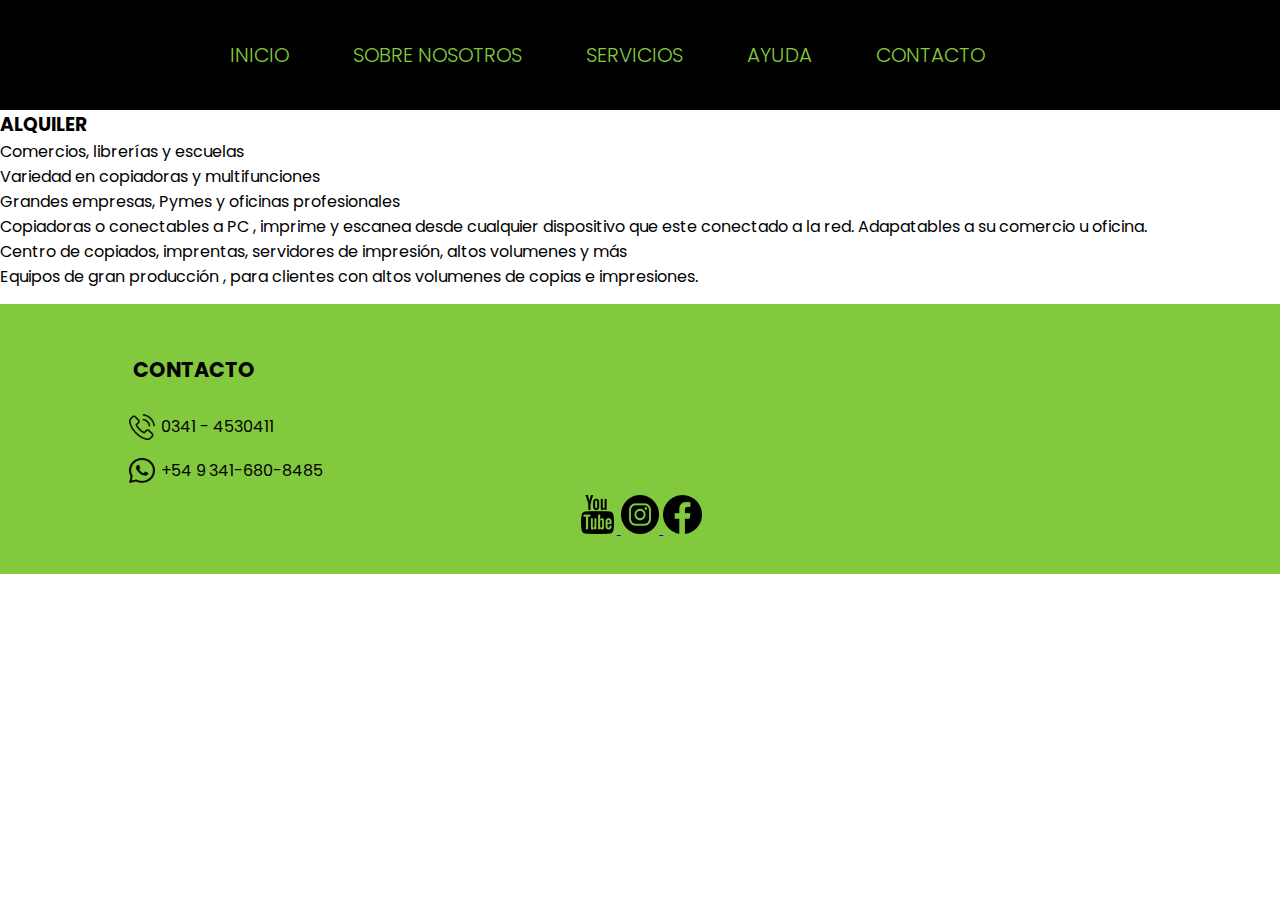
==== index2.html @ 263c6352 "Add files via upload" ====
<!DOCTYPE html>
<html lang="es">
<head>
    <meta charset="UTF-8">
    <meta http-equiv="X-UA-Compatible" content="IE=edge">
    <meta name="viewport" content="width=device-width, initial-scale=1.0">
    <link rel="stylesheet" href="css/estilos2.css">
    <link rel="preconnect" href="https://fonts.googleapis.com">
    <link rel="preconnect" href="https://fonts.gstatic.com" crossorigin>
    <link href="https://fonts.googleapis.com/css2?family=Poppins:ital,wght@0,400;0,500;1,400&display=swap" rel="stylesheet">
    <title>SERVICIOS</title>
</head>
<body>
    <header>
        <nav class="menu">    
            <a href="#" id="btn-inicio">INICIO</a>
            <a href="#" id="btn-sobre-nosotros">SOBRE NOSOTROS</a>
            <a href="#" id="btn-servicios">SERVICIOS</a>
            <a href="#" id="btn-ayuda">AYUDA</a>
            <a href="#" id="btn-contacto">CONTACTO</a>           
        </nav>      
    </header>
   
    <section class="alquiler">
        <div class="contenedor">
            <h3 class="titulo" id="ALQUILER">ALQUILER</h3>
                <div class="contenedor-menu2">
                   <article>
                        <p class="categoria">Comercios, librerías y escuelas</p>
                        <div class="comercios">
                           <p class="nombre">Variedad en copiadoras y multifunciones</p> 
                        </div>
                        <div class="platos">
                            <p class="nombre">Grandes empresas, Pymes y oficinas profesionales</p> 
                            <p class="descripcion">Copiadoras o conectables a PC , imprime y escanea desde cualquier dispositivo que este conectado a la red. 
                                Adapatables a su comercio u oficina.</p>
                         </div>
                         <div class="platos">
                             <p class="nombre">Centro de copiados, imprentas, servidores de impresión, altos volumenes y más</p> 
                             <p class="descripcion">Equipos de gran producción , para clientes con altos volumenes de copias e impresiones. </p>
                         </div>
                   </article> 
               </div>



</body>    
    <footer>
        <div class="contenedor">
            <h3 class="titulo">CONTACTO</h3>
        </div>     
            <div class="contactame">   
                <div class="telefono">
                   <img src="img/telserviciofooter.png" alt="" width="2%"> 
                   <p class="telefono">  0341 - 4530411</p>
                </div> 
                <div class="wssp">
                    <img src="img/whatsapp.png" alt="" width="2%">  
                    <p class="whattsapp">+54 9 341-680-8485</p>
                </div>
            </div>

        <div class="redes-sociales">
            <a href= "https://www.youtube.com/channel/UCx8IweuO1C4neSGUDIV6SnA" target="_blank" rel="noferrer">
                <img src="img/logotipo-de-youtube.png" alt="" width="3%">
            </a>          
            <a href="https://www.instagram.com/alquiler_de_fotocopiadoras/?hl=es" target="_blank" rel="noferrer">
                <img src="img/instagram (1).png" alt="" width="3%">
           </a>
            <a href="https://www.facebook.com/fotocopiadoras.de.alquiler/" target="_blank" rel="noferrer">
                <img src="img/logotipo-circular-de-facebook.png" alt="" width="3%">
            </a> 
        </div>  
    </footer>
</body>
</html>
---- css/estilos2.css ----
* {
    font-family: 'Poppins', sans-serif;
	margin: 0;
	padding: 0;
	box-sizing: border-box;
}

/* HEADER*/

header .menu {
   background-color: black;
   opacity: 100%;
   margin-top: auto;
   padding: 25px 0;
}

header .menu a {
	color: 	rgb(131, 201, 61);
    font-size: 20px;
	font-weight: 300;
	display: inline-block;
	margin: 10px 15px;
	text-decoration: none;
	text-align: center;
	position: relative;
	right: -200px;
	padding: 5px 15px;
	border-radius: 30px;
}

header .menu a:hover {
	background-color:rgb(131, 201, 61);
	color: #fff;
}


/* ----- ----- FOOTER ----- ----- */

footer{
    background-color:rgb(131, 201, 61);
    margin: 15px 0;
    padding-top: 30px;
	padding-bottom: 30px;
}
footer h3.titulo {
	color: black;
	font-size: 130%;
	padding: 15px 0;
    margin: 5px 5px;
    left: 10%;
    position: relative;
}

footer div.contactame img {
  top: 50%;
  display: inline-block;
  margin: 9px 1px;
  left: 10%;
  position: relative;
  vertical-align: middle;
      /*padding: 5px 0;*/
}


footer div.contactame p {
    top: 10%;
	display: inline-block;
    margin: 9px 1px;
    left: 10%;
    position: relative;
    vertical-align: middle;
    /*padding: 5px 0;*/
}

footer div.redes-sociales {
	text-align: center;
    align-items: center;
    vertical-align: middle;
    padding: 3px 0;

}


/*footer div.telefono{
    display: grid;
    grid-template-columns: repeat(2,40%);
    grid-gap: 10px;  
    left: 10%; 
}

footer div.wssp{
    display: grid;
    grid-template-columns: repeat(2,40%);
    grid-gap: 10px;   
    left: 10%; 
}*/
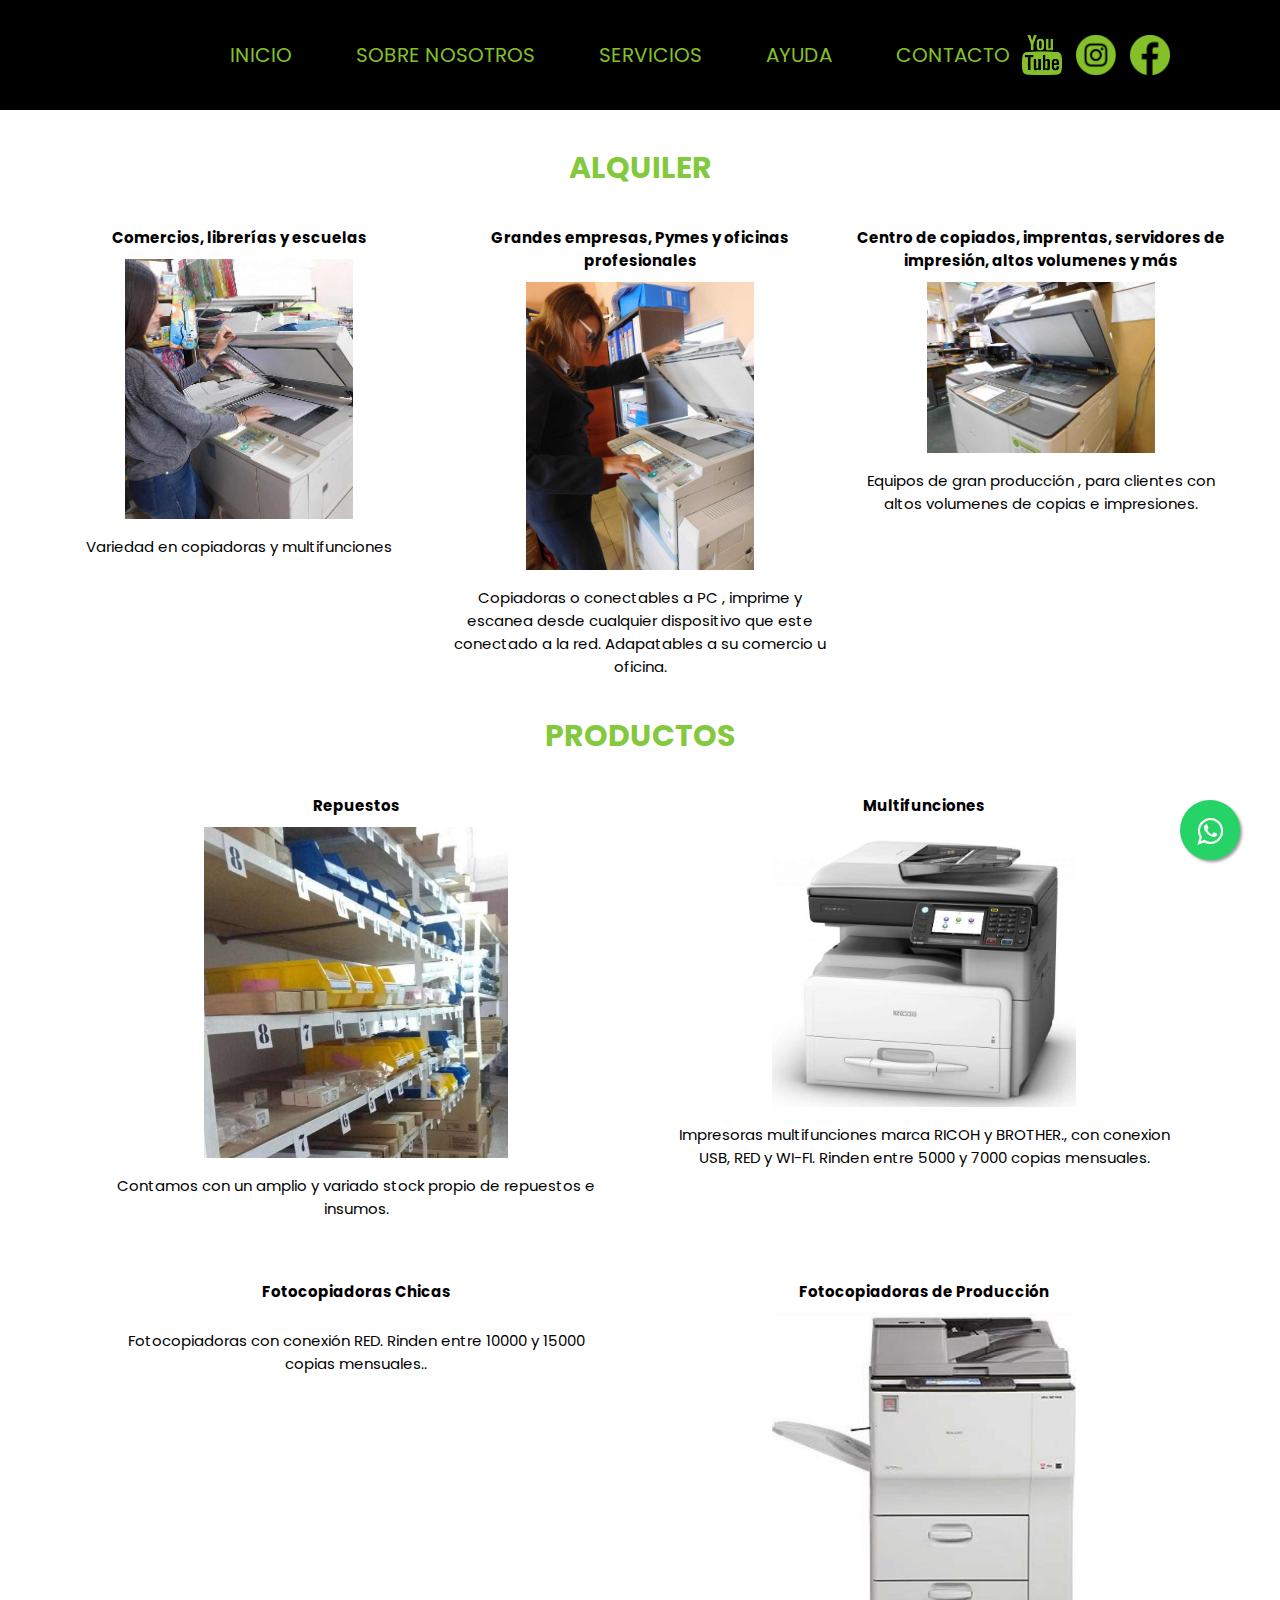
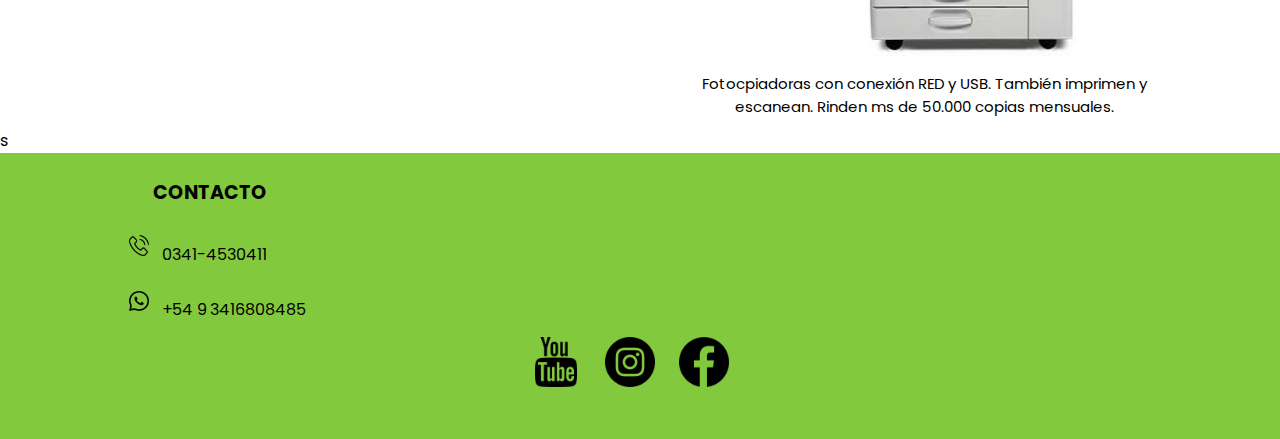
==== commit 7b5d6eb5: "Add files via upload" ====
--- a/index2.html
+++ b/index2.html
@@ -9,70 +9,137 @@
     <link rel="preconnect" href="https://fonts.gstatic.com" crossorigin>
     <link href="https://fonts.googleapis.com/css2?family=Poppins:ital,wght@0,400;0,500;1,400&display=swap" rel="stylesheet">
     <title>SERVICIOS</title>
+   
 </head>
 <body>
     <header>
         <nav class="menu">    
             <a href="#" id="btn-inicio">INICIO</a>
-            <a href="#" id="btn-sobre-nosotros">SOBRE NOSOTROS</a>
-            <a href="#" id="btn-servicios">SERVICIOS</a>
+            <a href="#sobre-nosotros" id="btn-sobre-nosotros">SOBRE NOSOTROS</a>
+            <a href="index2.html" id="btn-servicios">SERVICIOS</a>
             <a href="#" id="btn-ayuda">AYUDA</a>
-            <a href="#" id="btn-contacto">CONTACTO</a>           
-        </nav>      
+            <a href="#contacto" id="btn-contacto">CONTACTO</a>           
+        </nav> 
+        <div class="contenedor">
+            <div class="redes-sociales">
+                <a href= "https://www.youtube.com/channel/UCx8IweuO1C4neSGUDIV6SnA" target="_blank" rel="noferrer">
+                    <img class="logo" src="img/youtube2.png" alt="">
+                </a>          
+                <a href="https://www.instagram.com/alquiler_de_fotocopiadoras/?hl=es" target="_blank" rel="noferrer">
+                    <img class="logo" src="img/insta.png" alt="">
+               </a>
+               <a href="https://www.facebook.com/fotocopiadoras.de.alquiler/" target="_blank" rel="noferrer">
+                  <img class="logo" src="img/face.png" alt="">
+               </a> 
+            </div>
+       </div>           
     </header>
    
     <section class="alquiler">
+        <h3 class="titulo" id="ALQUILER">ALQUILER</h3>
+        <div class="contenedor-alquiler">
+            <div class="contenedor-servicio1">
+               <article>
+                    <h4>Comercios, librerías y escuelas</h4>
+                    <div class="foto">
+                        <img src="img/rico1.jpg" alt="" width="">
+                    </div>
+                        <p class="nombre">Variedad en copiadoras y multifunciones</p> 
+                </article>
+            </div>
+            <div class="Grandes">
+                <article>
+                   <h4>Grandes empresas, Pymes y oficinas profesionales</h4>
+                   <div class="foto">
+                        <img src="img/rico3.png" alt="" width="">
+                    </div>
+                    <p class="descripcion">Copiadoras o conectables a PC , imprime y escanea desde cualquier dispositivo que este conectado a la red. 
+                    Adapatables a su comercio u oficina.</p>
+               </article>
+            </div>
+            <div class="Centro">
+                <h4>Centro de copiados, imprentas, servidores de impresión, altos volumenes y más</h4> 
+               <div class="foto">
+                   <img src="img/rico5.jpg" alt="" width="">
+               </div>
+                <p class="descripcion">Equipos de gran producción , para clientes con altos volumenes de copias e impresiones. </p>
+           </div>
+       </div>                     
+    </section>                
+    <section class="productos">   
+        <h3 class="titulo" id="PRODUCTOS">PRODUCTOS</h3>        
+        <div class="contenedor-productos">
+            <div class="repuestos">
+                <article>
+                  <h4>Repuestos</h4>
+                  <div class="foto">
+                       <img src="img/repuestos.png" alt="">
+                  </div>
+                   <p class="descripcion">Contamos con un amplio y variado stock propio de repuestos e insumos.</p>
+              </article>
+           </div>   
+           <div class="multifunciones">
+                <article>
+                  <h4>Multifunciones</h4>
+                   <div class="foto">
+                       <img src="img/MULTIFUNCIONES1.png" alt="">
+                   </div>
+                   <p class="descripcion">Impresoras multifunciones marca RICOH y BROTHER., con conexion USB, RED y WI-FI. Rinden entre 5000 y 7000 copias mensuales.</p>
+              </article>
+           </div>   
+           <div class="chicas">
+                <article>
+                   <h4>Fotocopiadoras Chicas</h4>
+                   <div class="foto">
+                       <img src="img/FOTOCOPIADORA.png" alt="">
+                   </div>
+                   <p class="descripcion">Fotocopiadoras con conexión RED. Rinden entre 10000 y 15000 copias mensuales..</p>
+               </article>
+          </div>   
+          <div class="produccion">
+               <article>
+                  <h4>Fotocopiadoras de Producción</h4>
+                  <div class="foto">
+                       <img src="img/copia produ.png" alt="">
+                   </div>
+                  <p class="descripcion">Fotocpiadoras con conexión RED y USB. También imprimen y escanean. Rinden ms de 50.000 copias mensuales.</p>
+               </article>
+         </div>
+       </div> 
+   </section>              
+   <link rel="stylesheet" href="https://maxcdn.bootstrapcdn.com/font-awesome/4.5.0/css/font-awesome.min.css">
+   <a href="https://api.whatsapp.com/send?phone=5493416808485&text=Hola%21%20Quisiera%20m%C3%A1s%20informaci%C3%B3n%20sobre%20fotocopiadoras%20Gracias!." class="float" target="_blank">
+   <i class="fa fa-whatsapp my-float"></i>
+   </a>s 
+    <footer>
+        <h3 class="titulo">CONTACTO</h3>    
+        <div class="contactame2">   
+            <div class="tel">
+                <img src="img/telserviciofooter.png" alt="" width=""> 
+                <p class="telefono">0341-4530411</p>
+           </div> 
+           <div class="wssp">
+                <img src="img/whatsapp.png" alt="" width="">  
+                <p class="whattsapp">+54 9 3416808485</p>
+            </div>
+        </div>
         <div class="contenedor">
-            <h3 class="titulo" id="ALQUILER">ALQUILER</h3>
-                <div class="contenedor-menu2">
-                   <article>
-                        <p class="categoria">Comercios, librerías y escuelas</p>
-                        <div class="comercios">
-                           <p class="nombre">Variedad en copiadoras y multifunciones</p> 
-                        </div>
-                        <div class="platos">
-                            <p class="nombre">Grandes empresas, Pymes y oficinas profesionales</p> 
-                            <p class="descripcion">Copiadoras o conectables a PC , imprime y escanea desde cualquier dispositivo que este conectado a la red. 
-                                Adapatables a su comercio u oficina.</p>
-                         </div>
-                         <div class="platos">
-                             <p class="nombre">Centro de copiados, imprentas, servidores de impresión, altos volumenes y más</p> 
-                             <p class="descripcion">Equipos de gran producción , para clientes con altos volumenes de copias e impresiones. </p>
-                         </div>
-                   </article> 
-               </div>
+            <div class="redes-sociales2">
+                <a href= "https://www.youtube.com/channel/UCx8IweuO1C4neSGUDIV6SnA" target="_blank" rel="noferrer">
+                    <img class="logo2" src="img/logotipo-de-youtube.png" alt="">
+                </a>          
+                <a href="https://www.instagram.com/alquiler_de_fotocopiadoras/?hl=es" target="_blank" rel="noferrer">
+                    <img class="logo2" src="img/instagram (1).png" alt="">
+               </a>
+               <a href="https://www.facebook.com/fotocopiadoras.de.alquiler/" target="_blank" rel="noferrer">
+                  <img class="logo2" src="img/logotipo-circular-de-facebook.png" alt="">
+               </a> 
+            </div>
+       </div>      
+    </footer>
 
+</body>
 
-
-</body>    
-    <footer>
-        <div class="contenedor">
-            <h3 class="titulo">CONTACTO</h3>
-        </div>     
-            <div class="contactame">   
-                <div class="telefono">
-                   <img src="img/telserviciofooter.png" alt="" width="2%"> 
-                   <p class="telefono">  0341 - 4530411</p>
-                </div> 
-                <div class="wssp">
-                    <img src="img/whatsapp.png" alt="" width="2%">  
-                    <p class="whattsapp">+54 9 341-680-8485</p>
-                </div>
-            </div>
-
-        <div class="redes-sociales">
-            <a href= "https://www.youtube.com/channel/UCx8IweuO1C4neSGUDIV6SnA" target="_blank" rel="noferrer">
-                <img src="img/logotipo-de-youtube.png" alt="" width="3%">
-            </a>          
-            <a href="https://www.instagram.com/alquiler_de_fotocopiadoras/?hl=es" target="_blank" rel="noferrer">
-                <img src="img/instagram (1).png" alt="" width="3%">
-           </a>
-            <a href="https://www.facebook.com/fotocopiadoras.de.alquiler/" target="_blank" rel="noferrer">
-                <img src="img/logotipo-circular-de-facebook.png" alt="" width="3%">
-            </a> 
-        </div>  
-    </footer>
-</body>
 </html>
 
 
--- a/css/estilos2.css
+++ b/css/estilos2.css
@@ -15,9 +15,9 @@
 }
 
 header .menu a {
-	color: 	rgb(131, 201, 61);
+	color: 	rgb(132, 192, 42);
     font-size: 20px;
-	font-weight: 300;
+	font-weight: 300px;
 	display: inline-block;
 	margin: 10px 15px;
 	text-decoration: none;
@@ -29,68 +29,696 @@
 }
 
 header .menu a:hover {
+	background-color:rgb(132, 192, 42);
+	color: #fff;
+}
+
+.redes-sociales{
+	float: right;
+	top: -1200px;
+	margin-top: -75px;
+	margin-right: 100px;
+}
+.redes-sociales a{
+	text-decoration: none;
+	padding-right: 10px;
+}
+.logo{
+	height: 40px;
+	width: 40px;
+}
+
+/* ----- ----- SECTION ----- ----- */
+
+
+section h3#ALQUILER.titulo {
+ color: rgb(131, 201, 61);
+ text-align: center;
+ margin: 25px 15px;
+ padding: 10px 15px;
+ font-size: 30px;
+ margin-left: 0%;
+}
+
+
+section .contenedor-alquiler {
+  display: grid;
+  grid-template-columns: repeat(3,30%);
+  justify-content:center;
+  grid-gap: 20px;
+  margin-left: 2%;
+  margin-left: 2%;
+  align-content: left;
+  font-size: 15px;
+  text-align: center;
+  margin: 5px 5px ;
+}
+
+section .contenedor-alquiler img {
+	width: 60%;
+	margin: 10px 0px 
+}
+
+
+section h3#PRODUCTOS.titulo {
+	color: rgb(131, 201, 61);
+	text-align: center;
+	margin: 25px 15px;
+	padding: 10px 15px;
+	font-size: 30px;
+}
+
+section .contenedor-productos {
+	display: grid;
+	grid-template-columns: repeat(2,40%);
+	justify-content:center;
+	grid-gap: 60px;
+	margin-left: 2%;
+	margin-left: 2%;
+	align-content: center;
+	font-size: 15px;
+	text-align: center;
+	margin: 10px 5px ;
+}
+  
+ section .contenedor-productos img {
+    width: 60%;
+    margin: 10px 0px 
+  }
+/* ----- ----- COLORCAR PARA BOTON WSSP----- ----- */
+.float{
+		position:fixed;
+		width:60px;
+		height:60px;
+		bottom:40px;
+		right:40px;
+		background-color:#25d366;
+		color:#FFF;
+		border-radius:50px;
+		text-align:center;
+		font-size:30px;
+		box-shadow: 2px 2px 3px #999;
+		z-index:100;
+}
+.float:hover {
+		text-decoration: none;
+		color: #25d366;
+		background-color:#fff;
+}
+	
+.my-float{
+		margin-top:16px;
+	}
+	
+    /* ----- ----- hASTA AQUI COLORCAR PARA BOTON WSSP----- ----- */
+
+footer{
 	background-color:rgb(131, 201, 61);
-	color: #fff;
-}
-
-
-/* ----- ----- FOOTER ----- ----- */
-
-footer{
-    background-color:rgb(131, 201, 61);
-    margin: 15px 0;
-    padding-top: 30px;
-	padding-bottom: 30px;
-}
+	padding-top: 20px;
+	padding-bottom: 20px;
+	}
+
 footer h3.titulo {
 	color: black;
-	font-size: 130%;
-	padding: 15px 0;
-    margin: 5px 5px;
-    left: 10%;
-    position: relative;
-}
-
-footer div.contactame img {
-  top: 50%;
-  display: inline-block;
-  margin: 9px 1px;
-  left: 10%;
-  position: relative;
-  vertical-align: middle;
-      /*padding: 5px 0;*/
-}
-
-
-footer div.contactame p {
-    top: 10%;
-	display: inline-block;
-    margin: 9px 1px;
-    left: 10%;
-    position: relative;
-    vertical-align: middle;
-    /*padding: 5px 0;*/
-}
-
-footer div.redes-sociales {
-	text-align: center;
-    align-items: center;
-    vertical-align: middle;
-    padding: 3px 0;
-
-}
-
-
-/*footer div.telefono{
+	font-size: 140%;
+	padding: 15px 5px;
+	margin: 5px 5px;
+	left: 10%;
+	position: absolute;
+	}
+	
+div.contactame2 {
+	display: inline-block;
+	margin-top: 3%;
+	margin-left: 9%;
+}
+
+div.contactame2 img{
+	display: inline-block;
+	margin-top: 5%;
+	margin-left: 2%;
+	width: 5%;
+}
+div.contactame2 p{
+	display: inline-block;
+	/*margin-top: 2%;*/
+	/*margin-left: 2%;*/
+	font: 80%;
+	vertical-align: 40%;
+}
+
+/*div.wssp {
+	margin-top: 1%;
+	padding-top: 1%;
+
+} */
+div.redes-sociales2 {
+	justify-content: center;
+	text-align: center;
+	margin-bottom: 10px;
+	padding: 5px 0px;
+    left: 50%;
+    }
+		 
+div.redes-sociales2 a {
+	text-decoration: none;
+	padding-right: 20px;
+	text-align: center;
+	}
+img.logo2 {
+	justify-content: center;
+	height: 50px;
+	width: 50px;
+	text-align: center;
+	}
+
+	/* ----- ----- MEDIA QUERIES ----- ----- */ /*RESPONSIVE*/
+@media screen and (max-width: 800px) {
+  
+header .menu {
+	background-color: black;
+	opacity: 100%;
+	margin-top:auto;
+	padding: 5px 0;
+ }
+ 
+ header .menu a {
+	font-size: 7px;
+	font-weight: 100px;
+	display:grid;
+	margin: 5px 5px;
+	text-decoration: none;
+	text-align: left;
+    left: 30%;
+	padding: 3px 3px;
+	border-radius: 30px;
+ }
+
+ header .menu a:hover {
+	 background-color:rgb(132, 192, 42);
+	 color: #fff;
+ }
+ 
+ .redes-sociales{
+	float: left;
+	top: 100px;
+	/*margin-top: -75px;*/
+	margin-left: 55%;
+	text-align: left;
+ }
+ .redes-sociales a{
+	text-decoration: none;
+	padding-left: 10px;
+ }
+ .logo{
+	height: 30px;
+	width: 30px;
+ }
+ 
+ /* ----- ----- SECTION ----- ----- */
+ 
+ section h3#ALQUILER.titulo {
+  color: rgb(131, 201, 61);
+  text-align: center;
+  /*left: 40%;*/
+  margin-left: 30%;
+ /* margin: 10px 0;
+  padding: 5px 15px;*/
+  font-size: 30px;
+ }
+ /* ----- ----- COLORCAR PARA BOTON WSSP----- ----- */
+.float{
+	position:fixed;
+	width:60px;
+	height:60px;
+	bottom:40px;
+	left: 70%;
+	background-color:#25d366;
+	color:#FFF;
+	border-radius:50px;
+	text-align:center;
+	font-size:30px;
+	box-shadow: 2px 2px 3px #999;
+	z-index:100;
+ }
+.float:hover {
+	text-decoration: none;
+	color: #25d366;
+	background-color:#fff;
+ }
+	 
+.my-float{
+	margin-top:16px;
+ }
+	 
+	 /* ----- ----- hASTA AQUI COLORCAR PARA BOTON WSSP----- ----- */
+ 
+ footer{
+	background-color:rgb(131, 201, 61);
+	padding-top: 30px;
+	padding-bottom: 30px;
+}
+ 
+ footer h3.titulo {
+	color: black;
+	font-size: 120%;
+	padding: 5px 5px;
+	margin: -10px 20px;
+	left: 10%;
+	position: absolute;
+}
+	 
+ footer div.contactame2 img {
+	/*top: 30%;*/
+	width: 2%;
+	display: inline-block;
+	margin: 14px 0px;
+	left: 10%;
+	padding: 0px;
+	margin-left: 2%;
+	 /*border-bottom: 1px;
+	 border-top: 1px;*/
+	/* position: relative;*/
+}
+	 
+footer div.contactame2 p {
+	/*top: 50%;*/
+	display: inline-block;
+	margin-top: 5%;
+	margin: 0px 9px;
+	left: 10%;
+	padding: 0px;
+	/*vertical-align: middle;*/
+	/*position: relative;*/
+}
+	 
+ div.redes-sociales2 {
+	 justify-content: center;
+	 text-align: center;
+	 margin-bottom: 10px;
+	 padding: 5px 0px;
+	 left: 50%;
+	 }
+		  
+ div.redes-sociales2 a {
+	 text-decoration: none;
+	 padding-right: 20px;
+	 text-align: center;
+	 }
+ img.logo2 {
+	 justify-content: center;
+	 height: 50px;
+	 width: 50px;
+	 text-align: center;
+	 }
+}
+
+	/* ----- ----- MEDIA QUERIES ----- ----- */ /*RESPONSIVE*/
+@media screen and (max-width: 480px) {
+  
+header .menu {
+	background-color: black;
+	opacity: 100%;
+	margin-top:auto;
+	padding: 5px 0;
+ }
+ 
+ header .menu a {
+	font-size: 7px;
+	font-weight: 100px;
+	display:grid;
+	margin: 5px 5px;
+	text-decoration: none;
+	text-align: left;
+    left: 30%;
+	padding: 3px 3px;
+	border-radius: 30px;
+ }
+
+ header .menu a:hover {
+	 background-color:rgb(132, 192, 42);
+	 color: #fff;
+ }
+ 
+ .redes-sociales{
+	float: right;
+	/*top: 100px;*/
+	/*margin-top: -75px;*/
+	margin-left: 46%;
+	text-align: right;
+	position: fixed;
+	
+
+ }
+ .redes-sociales a{
+	text-decoration: none;
+	padding-left: 10px;
+ }
+ .logo{
+	height: 10px;
+	width: 10px;
+ }
+ 
+ /* ----- ----- SECTION ----- ----- */
+ 
+ /*section h3#ALQUILER.titulo {
+  color: rgb(131, 201, 61);
+  text-align: center;
+  /*left: 40%;
+  margin-left: 0%;
+ /* margin: 10px 0;
+  padding: 5px 15px;
+  font-size: 30px;
+ }*/
+ /* ----- ----- COLORCAR PARA BOTON WSSP----- ----- */
+.float{
+	position:fixed;
+	width:60px;
+	height:60px;
+	bottom:40px;
+	left: 65%;
+	background-color:#25d366;
+	color:#FFF;
+	border-radius:50px;
+	text-align:center;
+	font-size:30px;
+	box-shadow: 2px 2px 3px #999;
+	z-index:100;
+ }
+.float:hover {
+	text-decoration: none;
+	color: #25d366;
+	background-color:#fff;
+ }
+	 
+.my-float{
+	margin-top:16px;
+ }
+	 
+	 /* ----- ----- hASTA AQUI COLORCAR PARA BOTON WSSP----- ----- */
+ 
+ footer{
+	background-color:rgb(131, 201, 61);
+	padding-top: 30px;
+	padding-bottom: 30px;
+}
+ 
+ footer h3.titulo {
+	color: black;
+	font-size: 120%;
+	padding: 0px 0px;
+	margin: -10px 20px;
+	margin-left: 25%;
+	position: absolute;
+}
+	 
+ footer div.contactame2 img {
+	/*top: 30%;*/
+	width: 4%;
+	display: inline-block;
+	margin: 10px;
+	left: 10%;
+	padding: 0px;
+	margin-left: 22%;
+	 /*border-bottom: 1px;
+	 border-top: 1px;*/
+	/* position: relative;*/
+}
+	 
+footer div.contactame2 p {
+	/*top: 50%;*/
+	display: inline-block;
+	/*margin-top: 5%;*/
+	margin: 0px;
+	margin-left: 0%;
+	/*left: 10%;*/
+	padding: 0px;
+	/*vertical-align: middle;*/
+	/*position: relative;*/
+}
+	 
+ div.redes-sociales2 {
+	 justify-content: center;
+	 text-align: center;
+	 margin-bottom: 10px;
+	 padding: 20px;
+	 left: 50%;
+	 }
+		  
+ div.redes-sociales2 a {
+	 text-decoration: none;
+	 padding-right: 20px;
+	 text-align: center;
+	 }
+ img.logo2 {
+	 justify-content: center;
+	 height: 50px;
+	 width: 50px;
+	 text-align: center;
+	 }
+
+}
+
+
+@media screen and (max-width: 1440px) {
+  
+
+    /* ----- ----- SECTION ----- ----- */
+        
+section h3#ALQUILER.titulo {
+	color: rgb(131, 201, 61);
+	text-align: center;
+	margin: 25px 15px;
+	padding: 10px 15px;
+	font-size: 30px;
+   }
+   
+section .contenedor-alquiler {
+    display: grid;
+    grid-template-columns: repeat(3,30%);
+    justify-content:center;
+    grid-gap: 20px;
+    margin-left: 2%;
+    margin-left: 2%;
+    align-content: left;
+    font-size: 15px;
+    text-align: center;
+    margin: 5px 5px ;
+  }
+   
+section .contenedor-alquiler img {
+    width: 60%;
+    margin: 10px 0px 
+  }
+   
+   
+section h3#PRODUCTOS.titulo {
+   color: rgb(131, 201, 61);
+   text-align: center;
+   margin: 25px 15px;
+   padding: 10px 15px;
+   font-size: 30px;
+  }
+   
+section .contenedor-productos {
     display: grid;
     grid-template-columns: repeat(2,40%);
-    grid-gap: 10px;  
-    left: 10%; 
-}
-
-footer div.wssp{
-    display: grid;
-    grid-template-columns: repeat(2,40%);
-    grid-gap: 10px;   
-    left: 10%; 
-}*/+    justify-content:center;
+    grid-gap: 60px;
+    margin-left: 2%;
+    margin-left: 2%;
+    align-content: center;
+    font-size: 15px;
+    text-align: center;
+    margin: 10px 5px ;
+  }
+     
+section .contenedor-productos img {
+    width: 60%;
+    margin: 10px 0px 
+  }
+        /* ----- ----- COLORCAR PARA BOTON WSSP----- ----- */
+   
+            /* ----- ----- hASTA AQUI COLORCAR PARA BOTON WSSP----- ----- */
+        
+    footer{
+       background-color:rgb(131, 201, 61);
+       padding-top: 30px;
+       padding-bottom: 30px;
+   }
+        
+    footer h3.titulo {
+       color: black;
+       font-size: 120%;
+       padding: 5px 5px;
+       margin: -10px 20px;
+       left: 10%;
+       position: absolute;
+   }
+        
+    footer div.contactame2 img {
+       /*top: 30%;*/
+       width: 3%;
+       display: inline-block;
+       margin: 14px 0px;
+       left: 10%;
+       padding: 0px;
+       margin-left: 2%;
+        /*border-bottom: 1px;
+        border-top: 1px;*/
+       /* position: relative;*/
+   }
+            
+   footer div.contactame2 p {
+       /*top: 50%;*/
+       display: inline-block;
+       margin-top: 5%;
+       margin: 0px 9px;
+       left: 10%;
+       padding: 0px;
+       /*vertical-align: middle;*/
+       /*position: relative;*/
+   }
+        
+    div.redes-sociales2 {
+       justify-content: center;
+       text-align: center;
+       margin-bottom: 10px;
+       padding: 5px 0px;
+       left: 50%;
+   }
+                 
+    div.redes-sociales2 a {
+       text-decoration: none;
+       padding-right: 20px;
+       text-align: center;
+       }
+   img.logo2 {
+       justify-content: center;
+       height: 50px;
+       width: 50px;
+       text-align: center;
+    }
+   
+@media screen and (max-width: 1000px) {
+  
+header .menu {
+	background-color: black;
+	opacity: 100%;
+	margin-top:auto;
+	padding: 5px 0;
+}
+		 
+header .menu a {
+	font-size: 7px;
+    font-weight: 100px;
+	display:grid;
+	margin: 5px 5px;
+	text-decoration: none;
+	text-align: left;
+	left: 30%;
+	padding: 3px 3px;
+	border-radius: 30px;
+ }
+		
+header .menu a:hover {
+    background-color:rgb(132, 192, 42);
+	color: #fff;
+}
+	
+ /* ----- ----- SECTION ----- ----- */
+		 
+ section h3#ALQUILER.titulo {
+   color: rgb(131, 201, 61);
+   text-align: center;
+		  /*left: 40%;*/
+   margin-left: 30%;
+		 /* margin: 10px 0;
+		  padding: 5px 15px;*/
+  font-size: 30px;
+ }
+		 /* ----- ----- COLORCAR PARA BOTON WSSP----- ----- */
+.float{
+	position:fixed;
+	width:60px;
+	height:60px;
+	bottom:40px;
+	left: 70%;
+	background-color:#25d366;
+	color:#FFF;
+	border-radius:50px;
+	text-align:center;
+	font-size:30px;
+	box-shadow: 2px 2px 3px #999;
+	z-index:100;
+ }
+.float:hover {
+	text-decoration: none;
+	color: #25d366;
+	background-color:#fff;
+ }
+			 
+.my-float{
+	margin-top:16px;
+ }
+			 
+	 /* ----- ----- hASTA AQUI COLORCAR PARA BOTON WSSP----- ----- */
+		 
+footer{
+	background-color:rgb(131, 201, 61);
+	padding-top: 30px;
+	padding-bottom: 30px;
+}
+		 
+footer h3.titulo {
+	color: black;
+	font-size: 120%;
+	padding: 5px 5px;
+	margin: -10px 20px;
+	left: 10%;
+	position: absolute;
+}
+			 
+footer div.contactame2 img {
+		/*top: 30%;*/
+	width: 2%;
+	display: inline-block;
+	margin: 14px 0px;
+	left: 10%;
+	padding: 0px;
+	margin-left: 2%;
+			 /*border-bottom: 1px;
+			 border-top: 1px;*/
+			/* position: relative;*/
+ }
+			 
+footer div.contactame2 p {
+			/*top: 50%;*/
+	display: inline-block;
+	margin-top: 5%;
+	margin: 0px 9px;
+	left: 10%;
+	padding: 0px;
+			/*vertical-align: middle;*/
+			/*position: relative;*/
+ } 
+			 
+ div.redes-sociales2 {
+    justify-content: center;
+	text-align: center;
+	margin-bottom: 10px;
+	padding: 5px 0px;
+	left: 50%;
+ }
+				  
+ div.redes-sociales2 a {
+    text-decoration: none;
+	padding-right: 20px;
+	text-align: center;
+}
+ img.logo2 {
+    justify-content: center;
+	height: 50px;
+	width: 50px;
+	text-align: center; }
+ }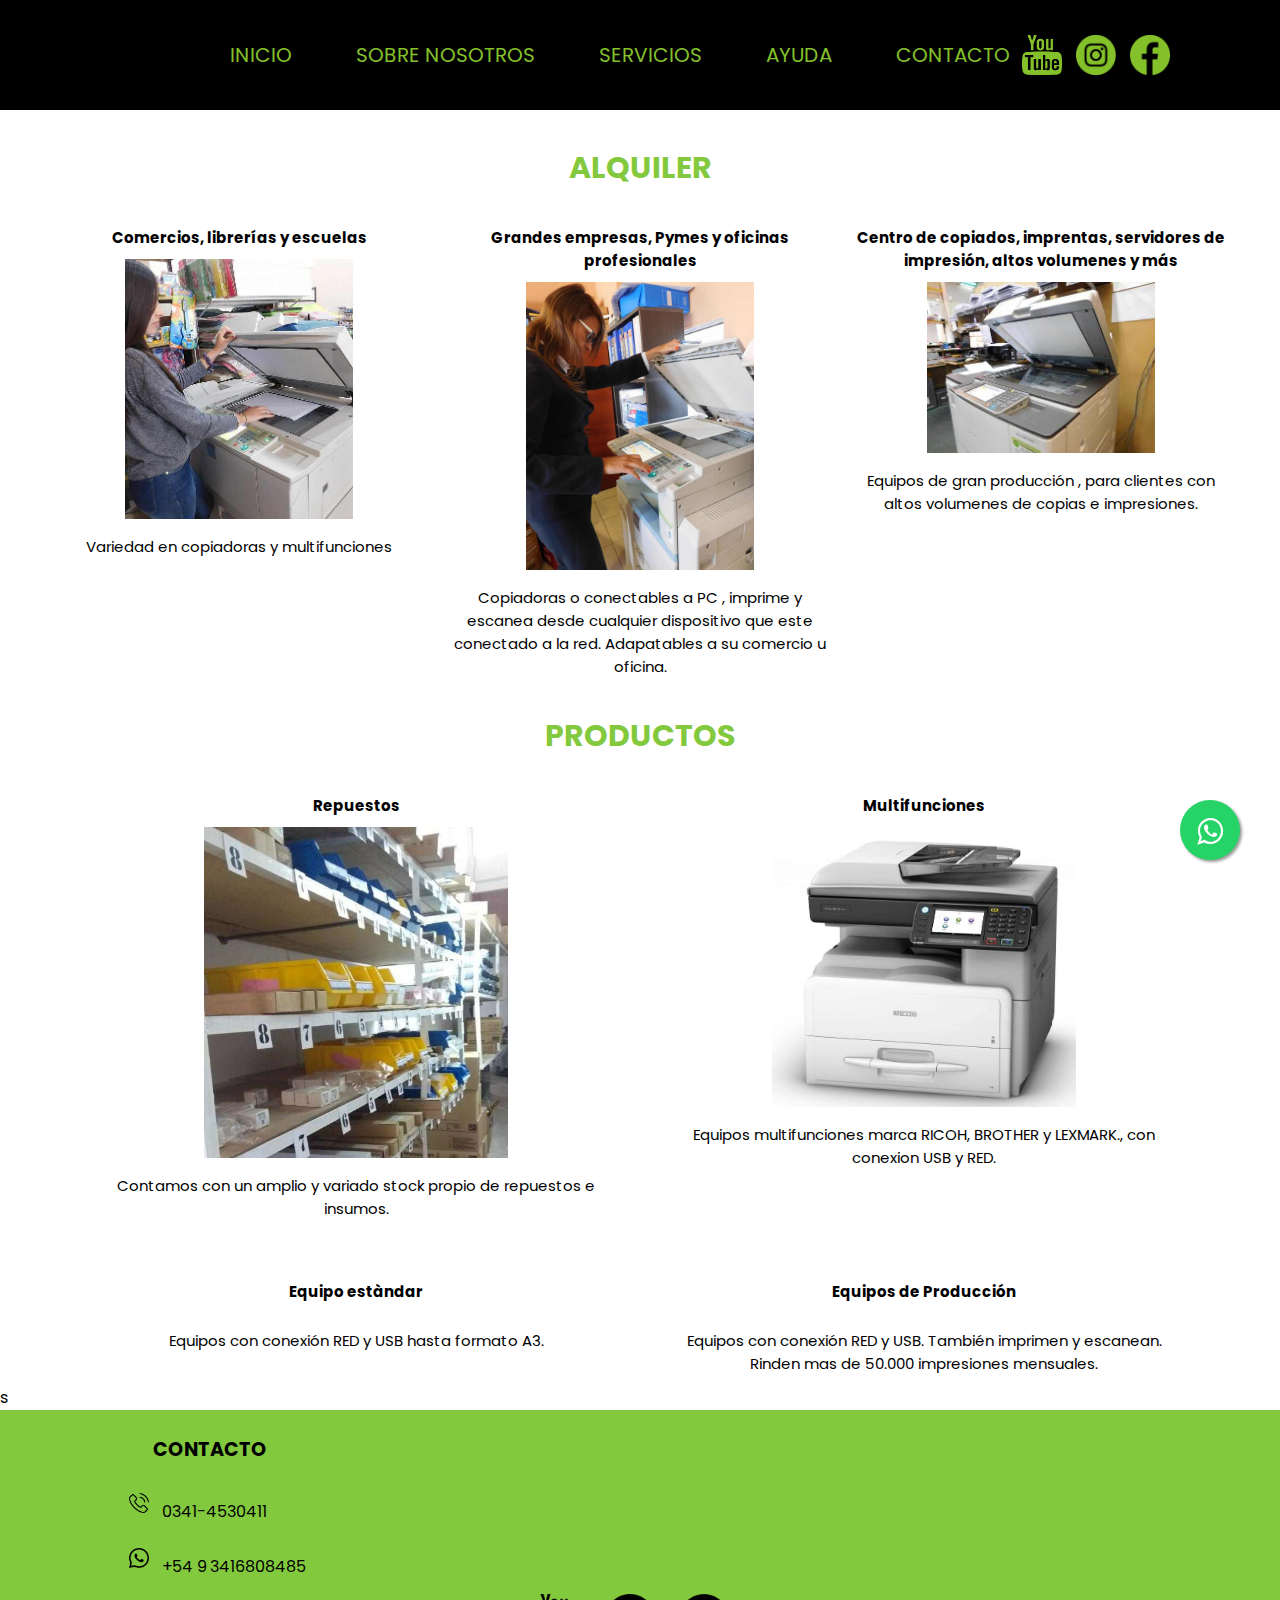
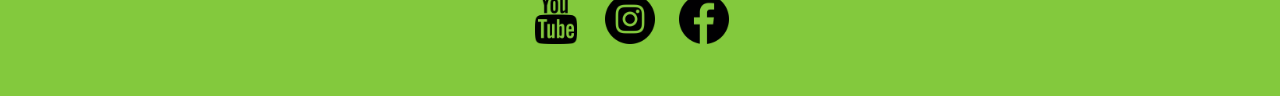
==== commit 75dd3e18: "Add files via upload" ====
--- a/index2.html
+++ b/index2.html
@@ -14,11 +14,11 @@
 <body>
     <header>
         <nav class="menu">    
-            <a href="#" id="btn-inicio">INICIO</a>
-            <a href="#sobre-nosotros" id="btn-sobre-nosotros">SOBRE NOSOTROS</a>
+            <a href="index.html" id="btn-inicio">INICIO</a>
+            <a href="index.html" id="btn-sobre-nosotros">SOBRE NOSOTROS</a>
             <a href="index2.html" id="btn-servicios">SERVICIOS</a>
-            <a href="#" id="btn-ayuda">AYUDA</a>
-            <a href="#contacto" id="btn-contacto">CONTACTO</a>           
+            <a href="index3.html" id="btn-ayuda">AYUDA</a>
+            <a href="index.html" id="btn-contacto">CONTACTO</a>           
         </nav> 
         <div class="contenedor">
             <div class="redes-sociales">
@@ -84,25 +84,25 @@
                    <div class="foto">
                        <img src="img/MULTIFUNCIONES1.png" alt="">
                    </div>
-                   <p class="descripcion">Impresoras multifunciones marca RICOH y BROTHER., con conexion USB, RED y WI-FI. Rinden entre 5000 y 7000 copias mensuales.</p>
+                   <p class="descripcion">Equipos multifunciones marca RICOH, BROTHER y LEXMARK., con conexion USB y RED.</p>
               </article>
            </div>   
            <div class="chicas">
                 <article>
-                   <h4>Fotocopiadoras Chicas</h4>
+                   <h4>Equipo estàndar</h4>
                    <div class="foto">
-                       <img src="img/FOTOCOPIADORA.png" alt="">
+                       <img src="img/equipoestandar.png" alt="">
                    </div>
-                   <p class="descripcion">Fotocopiadoras con conexión RED. Rinden entre 10000 y 15000 copias mensuales..</p>
+                   <p class="descripcion">Equipos con conexión RED y USB hasta formato A3.</p>
                </article>
           </div>   
           <div class="produccion">
                <article>
-                  <h4>Fotocopiadoras de Producción</h4>
+                  <h4>Equipos de Producción</h4>
                   <div class="foto">
-                       <img src="img/copia produ.png" alt="">
+                       <img src="img/equipoproduccion.png" alt="">
                    </div>
-                  <p class="descripcion">Fotocpiadoras con conexión RED y USB. También imprimen y escanean. Rinden ms de 50.000 copias mensuales.</p>
+                  <p class="descripcion">Equipos con conexión RED y USB. También imprimen y escanean. Rinden mas de 50.000 impresiones mensuales.</p>
                </article>
          </div>
        </div> 
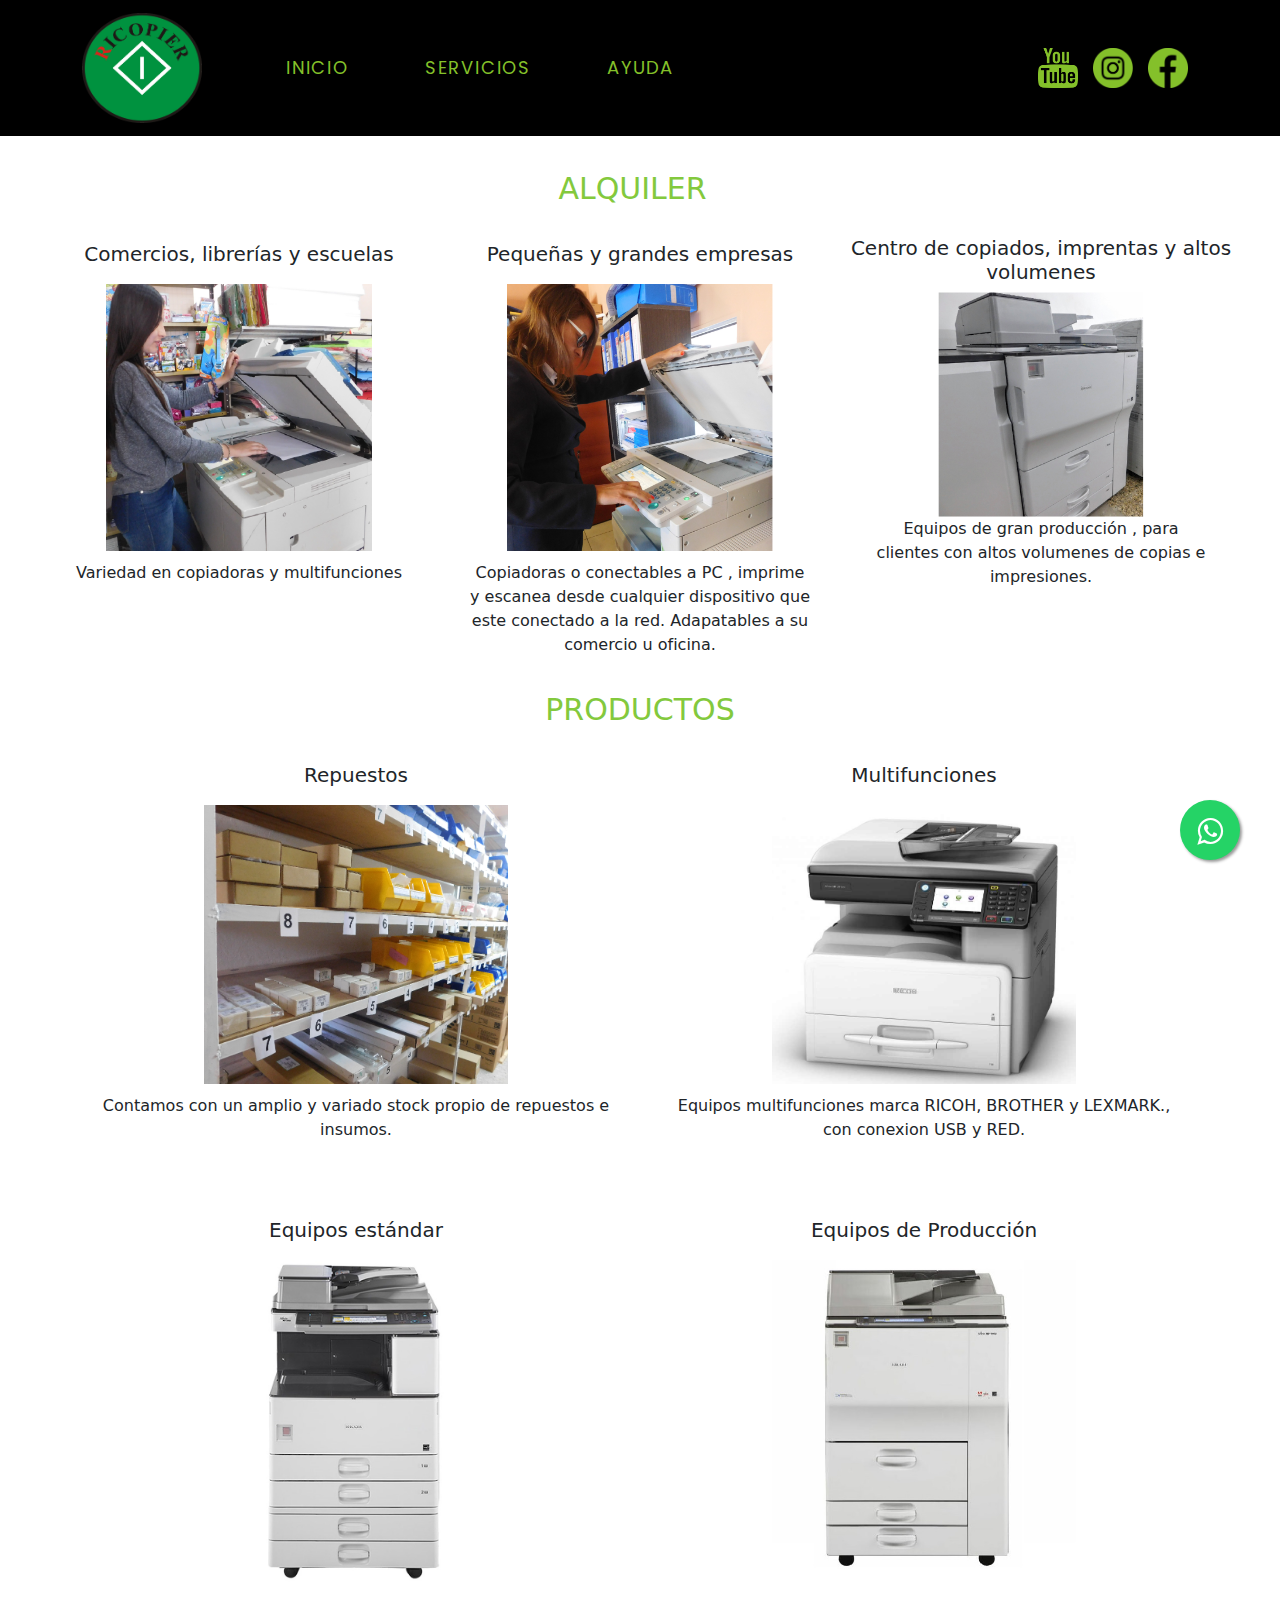
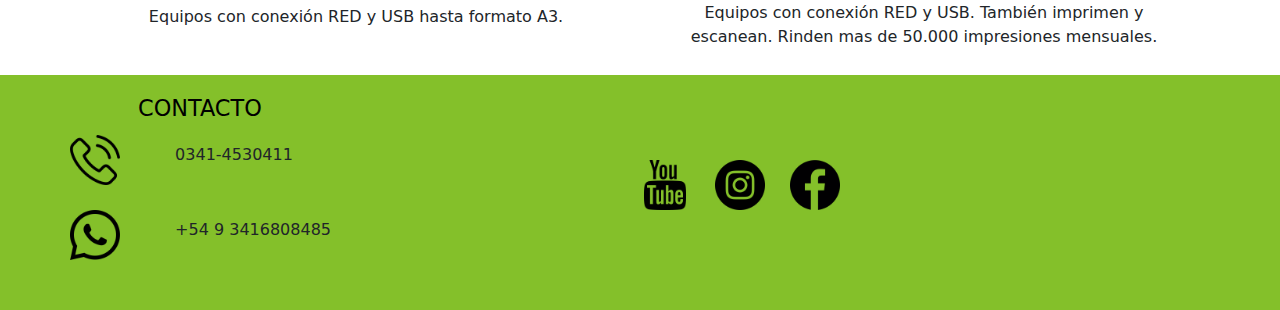
==== commit b98ca080: "Add files via upload" ====
--- a/index2.html
+++ b/index2.html
@@ -8,118 +8,150 @@
     <link rel="preconnect" href="https://fonts.googleapis.com">
     <link rel="preconnect" href="https://fonts.gstatic.com" crossorigin>
     <link href="https://fonts.googleapis.com/css2?family=Poppins:ital,wght@0,400;0,500;1,400&display=swap" rel="stylesheet">
+    <link rel="stylesheet" href="bootstrap/css/bootstrap.min.css">
     <title>SERVICIOS</title>
    
 </head>
 <body>
     <header>
-        <nav class="menu">    
-            <a href="index.html" id="btn-inicio">INICIO</a>
-            <a href="index.html" id="btn-sobre-nosotros">SOBRE NOSOTROS</a>
-            <a href="index2.html" id="btn-servicios">SERVICIOS</a>
-            <a href="index3.html" id="btn-ayuda">AYUDA</a>
-            <a href="index.html" id="btn-contacto">CONTACTO</a>           
-        </nav> 
-        <div class="contenedor">
-            <div class="redes-sociales">
-                <a href= "https://www.youtube.com/channel/UCx8IweuO1C4neSGUDIV6SnA" target="_blank" rel="noferrer">
-                    <img class="logo" src="img/youtube2.png" alt="">
-                </a>          
-                <a href="https://www.instagram.com/alquiler_de_fotocopiadoras/?hl=es" target="_blank" rel="noferrer">
-                    <img class="logo" src="img/insta.png" alt="">
-               </a>
-               <a href="https://www.facebook.com/fotocopiadoras.de.alquiler/" target="_blank" rel="noferrer">
-                  <img class="logo" src="img/face.png" alt="">
-               </a> 
+        <nav class="navbar navbar-expand-lg navbar-dark" style="background-color: black;">
+            <div class="container">
+              <img class="navbar-brand" src="img/LOGO.png" alt="">
+              <button
+              class="navbar-toggler"
+              type="button"
+              data-bs-toggle="collapse"
+              data-bs-target="#contenidoMenu"
+              aria-controls="contenidoMenu"
+              aria-expanded="false"
+              aria-label="navegacion"
+              >
+                <span class="navbar-toggler-icon"></span>
+              </button>
+              <div class="collapse navbar-collapse" id="contenidoMenu">
+                <ul class="navbar-nav me-auto mb-2 mb-lg-0">
+                  <li class="nav-item">
+                    <a style="color: #84c02a;" href="index.html" class="nav-link">INICIO</a>
+                  </li>
+                  <li class="nav-item">
+                    <a style="color: #84c02a;" href="index2.html" class="nav-link">SERVICIOS</a>
+                  </li>
+                  <li class="nav-item">
+                    <a style="color: #84c02a;" href="index3.html" class="nav-link">AYUDA</a>
+                  </li>
+                </ul>
+                <div class="contenedor">
+                  <div class="redes-sociales">
+                      <a href= "https://www.youtube.com/channel/UCx8IweuO1C4neSGUDIV6SnA" target="_blank" rel="noferrer">
+                          <img class="logo" src="img/youtube2.png" alt="">
+                      </a>          
+                      <a href="https://www.instagram.com/alquiler_de_fotocopiadoras/?hl=es" target="_blank" rel="noferrer">
+                          <img class="logo" src="img/insta.png" alt="">
+                     </a>
+                     <a href="https://www.facebook.com/fotocopiadoras.de.alquiler/" target="_blank" rel="noferrer">
+                        <img class="logo" src="img/face.png" alt="">
+                     </a> 
+                  </div>
+              </div>
             </div>
-       </div>           
+          </nav>    
     </header>
-   
-    <section class="alquiler">
-        <h3 class="titulo" id="ALQUILER">ALQUILER</h3>
-        <div class="contenedor-alquiler">
-            <div class="contenedor-servicio1">
-               <article>
-                    <h4>Comercios, librerías y escuelas</h4>
-                    <div class="foto">
-                        <img src="img/rico1.jpg" alt="" width="">
-                    </div>
-                        <p class="nombre">Variedad en copiadoras y multifunciones</p> 
-                </article>
-            </div>
-            <div class="Grandes">
-                <article>
-                   <h4>Grandes empresas, Pymes y oficinas profesionales</h4>
-                   <div class="foto">
-                        <img src="img/rico3.png" alt="" width="">
-                    </div>
-                    <p class="descripcion">Copiadoras o conectables a PC , imprime y escanea desde cualquier dispositivo que este conectado a la red. 
-                    Adapatables a su comercio u oficina.</p>
-               </article>
-            </div>
-            <div class="Centro">
-                <h4>Centro de copiados, imprentas, servidores de impresión, altos volumenes y más</h4> 
-               <div class="foto">
-                   <img src="img/rico5.jpg" alt="" width="">
-               </div>
-                <p class="descripcion">Equipos de gran producción , para clientes con altos volumenes de copias e impresiones. </p>
-           </div>
-       </div>                     
-    </section>                
-    <section class="productos">   
-        <h3 class="titulo" id="PRODUCTOS">PRODUCTOS</h3>        
-        <div class="contenedor-productos">
-            <div class="repuestos">
-                <article>
-                  <h4>Repuestos</h4>
-                  <div class="foto">
-                       <img src="img/repuestos.png" alt="">
-                  </div>
-                   <p class="descripcion">Contamos con un amplio y variado stock propio de repuestos e insumos.</p>
-              </article>
-           </div>   
-           <div class="multifunciones">
-                <article>
-                  <h4>Multifunciones</h4>
-                   <div class="foto">
-                       <img src="img/MULTIFUNCIONES1.png" alt="">
-                   </div>
-                   <p class="descripcion">Equipos multifunciones marca RICOH, BROTHER y LEXMARK., con conexion USB y RED.</p>
-              </article>
-           </div>   
-           <div class="chicas">
-                <article>
-                   <h4>Equipo estàndar</h4>
-                   <div class="foto">
-                       <img src="img/equipoestandar.png" alt="">
-                   </div>
-                   <p class="descripcion">Equipos con conexión RED y USB hasta formato A3.</p>
-               </article>
-          </div>   
-          <div class="produccion">
-               <article>
-                  <h4>Equipos de Producción</h4>
-                  <div class="foto">
-                       <img src="img/equipoproduccion.png" alt="">
-                   </div>
-                  <p class="descripcion">Equipos con conexión RED y USB. También imprimen y escanean. Rinden mas de 50.000 impresiones mensuales.</p>
-               </article>
-         </div>
-       </div> 
-   </section>              
-   <link rel="stylesheet" href="https://maxcdn.bootstrapcdn.com/font-awesome/4.5.0/css/font-awesome.min.css">
-   <a href="https://api.whatsapp.com/send?phone=5493416808485&text=Hola%21%20Quisiera%20m%C3%A1s%20informaci%C3%B3n%20sobre%20fotocopiadoras%20Gracias!." class="float" target="_blank">
-   <i class="fa fa-whatsapp my-float"></i>
-   </a>s 
-    <footer>
-        <h3 class="titulo">CONTACTO</h3>    
+    <main>
+            <section class="alquiler">
+                <h3 class="titulo" id="ALQUILER">ALQUILER</h3>
+                <div class="contenedor-alquiler">
+                    <article>
+                        <div class="contenedor-servicio1">
+                            <h4>Comercios, librerías y escuelas</h4>
+                            <div>
+                                <img src="img/rico1.png" alt="" width="">
+                            </div>
+                            <p class="nombre">Variedad en copiadoras y multifunciones</p> 
+                        </div>
+                    </article>
+
+                    <article>
+                        <div class="grandes">
+                            <h4>Pequeñas y grandes empresas </h4>
+                            <div>
+                                    <img src="img/rico3.png" alt="" width="">
+                            </div>
+                            <p class="descripcion">Copiadoras o conectables a PC , imprime y escanea desde cualquier dispositivo que este conectado a la red. 
+                            Adapatables a su comercio u oficina.</p>
+                        </div>
+                    </article>
+                    
+                    <article>
+                        <div class="centro">
+                                <h4>Centro de copiados, imprentas y altos volumenes</h4> 
+                                <div>
+                                    <img src="img/rico5.png" alt="" >
+                                </div>
+                                <p class="descripcion">Equipos de gran producción , para clientes con altos volumenes de copias e impresiones. </p>
+                        </div>   
+                    </article>  
+                </div>             
+            </section>                
+            <section class="productos">   
+                <h3 class="titulo" id="PRODUCTOS">PRODUCTOS</h3>        
+                    <div class="contenedor-productos">
+                        <article>
+                            <div class="repuestos">                      
+                                <h4>Repuestos</h4>
+                                <div class="foto">
+                                    <img src="img/repuestos.png" alt="">
+                                </div>
+                                <p class="descripcion">Contamos con un amplio y variado stock propio de repuestos e insumos.</p>
+                            </div>   
+                        </article>
+
+                        <article>
+                            <div class="multifunciones">                       
+                                <h4>Multifunciones</h4>
+                                <div class="foto">
+                                    <img src="img/MULTIFUNCIONES1.png" alt="">
+                                </div>
+                                <p class="descripcion">Equipos multifunciones marca RICOH, BROTHER y LEXMARK., con conexion USB y RED.</p>
+                            </div> 
+                        </article> 
+                        
+                        <article>
+                            <div class="chicas">
+                                <h4>Equipos estándar</h4>
+                                <div class="foto">
+                                    <img src="img/equipoestandar.png" alt="">
+                                </div>
+                                <p class="descripcion">Equipos con conexión RED y USB hasta formato A3.</p>
+                            </div>  
+                        </article>
+                
+                        <article>
+                            <div class="produccion">                   
+                                <h4>Equipos de Producción</h4>
+                                <div class="foto">
+                                    <img src="img/equipoproduccion.png" alt="">
+                                </div>
+                                <p class="descripcion">Equipos con conexión RED y USB. También imprimen y escanean. Rinden mas de 50.000 impresiones mensuales.</p>
+                            </div>
+                        </article>
+                    </div> 
+        </section> 
+        <section>             
+            <link rel="stylesheet" href="https://maxcdn.bootstrapcdn.com/font-awesome/4.5.0/css/font-awesome.min.css">
+            <a href="https://api.whatsapp.com/send?phone=5493416808485&text=Hola%21%20Quisiera%20m%C3%A1s%20informaci%C3%B3n%20sobre%20fotocopiadoras%20Gracias!." class="float" target="_blank">
+                <i class="fa fa-whatsapp my-float"></i>
+            </a>
+        </section>
+    </main>   
+    <footer>    
+        <h3 class="titulo2">CONTACTO</h3>
         <div class="contactame2">   
             <div class="tel">
-                <img src="img/telserviciofooter.png" alt="" width=""> 
+                <img class="logo1" src="img/llamada-telefonica.png" alt=""> 
                 <p class="telefono">0341-4530411</p>
            </div> 
            <div class="wssp">
-                <img src="img/whatsapp.png" alt="" width="">  
+                <img class="logo1" src="img/whatsapp.png" alt="">  
                 <p class="whattsapp">+54 9 3416808485</p>
             </div>
         </div>
@@ -138,6 +170,7 @@
        </div>      
     </footer>
 
+    <script src="bootstrap/js/bootstrap.bundle.min.js"></script>
 </body>
 
 </html>
--- a/css/estilos2.css
+++ b/css/estilos2.css
@@ -1,43 +1,50 @@
-* {
-    font-family: 'Poppins', sans-serif;
+body {
 	margin: 0;
 	padding: 0;
+	font-family: 'Poppins', sans-serif;
+}
+*, *::after, *::before {
 	box-sizing: border-box;
 }
-
-/* HEADER*/
-
-header .menu {
-   background-color: black;
-   opacity: 100%;
-   margin-top: auto;
-   padding: 25px 0;
-}
-
-header .menu a {
-	color: 	rgb(132, 192, 42);
-    font-size: 20px;
-	font-weight: 300px;
-	display: inline-block;
-	margin: 10px 15px;
-	text-decoration: none;
-	text-align: center;
+.wrapper {
+	width: calc(100% - 50px);
+	margin: 0%;
+	padding: 0%;
+	height: 100%;
+	box-sizing: border-box;
+} 
+.close-mobile-menu {
+	display: none;
+	position: fixed;
+	bottom: 5vh;
+	left: 50%;
+	transform: translateX(-50%);
+	color:#84c02a;
+	background: none;
+	border: none;
+	font-size: 2em;
+	z-index: 1000;
+}
+nav {
 	position: relative;
-	right: -200px;
-	padding: 5px 15px;
-	border-radius: 30px;
-}
-
-header .menu a:hover {
-	background-color:rgb(132, 192, 42);
-	color: #fff;
-}
-
+}  
+.navbar-dark .navbar-nav .nav-link {
+	color: rgba(132, 192, 42);
+}  
+.container .navbar-brand{
+	width: 120px;
+	height: 120px;
+}
+  .navbar-nav ul {
+	margin: 0;
+	padding: 0;
+	display: flex;
+	list-style: none;
+  }
+  
 .redes-sociales{
 	float: right;
-	top: -1200px;
-	margin-top: -75px;
-	margin-right: 100px;
+	margin-top: 0px;
 }
 .redes-sociales a{
 	text-decoration: none;
@@ -46,49 +53,66 @@
 .logo{
 	height: 40px;
 	width: 40px;
-}
-
-/* ----- ----- SECTION ----- ----- */
-
-
-section h3#ALQUILER.titulo {
- color: rgb(131, 201, 61);
- text-align: center;
- margin: 25px 15px;
- padding: 10px 15px;
- font-size: 30px;
- margin-left: 0%;
-}
-
-
-section .contenedor-alquiler {
-  display: grid;
-  grid-template-columns: repeat(3,30%);
-  justify-content:center;
-  grid-gap: 20px;
-  margin-left: 2%;
-  margin-left: 2%;
-  align-content: left;
-  font-size: 15px;
-  text-align: center;
-  margin: 5px 5px ;
-}
-
-section .contenedor-alquiler img {
-	width: 60%;
-	margin: 10px 0px 
-}
-
-
-section h3#PRODUCTOS.titulo {
+  }
+.nav-item {
+	margin-left: 60px;}
+	  
+.nav-item a {
+	font-family: 'Poppins', sans-serif;
+	color:#84c02a;
+	text-decoration: none;
+	text-transform: uppercase;
+	font-size: 18px;
+	letter-spacing: 0.1em;
+	padding: 10px;
+	border-bottom: 2px solid transparent;
+}	  
+.nav-item a:hover {
+	background-color: #fff;
+	opacity: 1;
+	border-radius: 30px;
+}
+#ALQUILER {
 	color: rgb(131, 201, 61);
 	text-align: center;
 	margin: 25px 15px;
 	padding: 10px 15px;
 	font-size: 30px;
-}
-
-section .contenedor-productos {
+	margin-left: 0%;
+}
+.contenedor-alquiler {
+	display: grid;
+	grid-template-columns: repeat(3,30%);
+	justify-content:center;
+	grid-gap: 20px;
+	margin-left: 2%;
+	margin-left: 2%;
+	align-content: left;
+	font-size: 5px;
+	text-align: center;
+	margin: 5px 5px ;
+}
+.contenedor-alquiler img{
+	width: 70%;
+	margin: 10px 0px 
+}
+.centro img{
+	padding-top: -1px;
+	width: 64%;
+}
+.centro p{
+	padding-top: 0px;
+	margin-left: 10px;
+	margin-right: 10px;
+}
+#PRODUCTOS{
+	color: rgb(131, 201, 61);
+	text-align: center;
+	margin: 25px 15px;
+	padding: 10px 15px;
+	font-size: 30px;
+}
+.contenedor-productos {
 	display: grid;
 	grid-template-columns: repeat(2,40%);
 	justify-content:center;
@@ -100,159 +124,49 @@
 	text-align: center;
 	margin: 10px 5px ;
 }
-  
- section .contenedor-productos img {
+.contenedor-productos img {
     width: 60%;
     margin: 10px 0px 
-  }
-/* ----- ----- COLORCAR PARA BOTON WSSP----- ----- */
-.float{
-		position:fixed;
-		width:60px;
-		height:60px;
-		bottom:40px;
-		right:40px;
-		background-color:#25d366;
-		color:#FFF;
-		border-radius:50px;
-		text-align:center;
-		font-size:30px;
-		box-shadow: 2px 2px 3px #999;
-		z-index:100;
-}
-.float:hover {
-		text-decoration: none;
-		color: #25d366;
-		background-color:#fff;
-}
-	
-.my-float{
-		margin-top:16px;
-	}
-	
-    /* ----- ----- hASTA AQUI COLORCAR PARA BOTON WSSP----- ----- */
-
-footer{
-	background-color:rgb(131, 201, 61);
-	padding-top: 20px;
-	padding-bottom: 20px;
-	}
-
-footer h3.titulo {
-	color: black;
-	font-size: 140%;
-	padding: 15px 5px;
-	margin: 5px 5px;
-	left: 10%;
-	position: absolute;
-	}
-	
-div.contactame2 {
-	display: inline-block;
-	margin-top: 3%;
-	margin-left: 9%;
-}
-
-div.contactame2 img{
-	display: inline-block;
-	margin-top: 5%;
-	margin-left: 2%;
-	width: 5%;
-}
-div.contactame2 p{
-	display: inline-block;
-	/*margin-top: 2%;*/
-	/*margin-left: 2%;*/
-	font: 80%;
-	vertical-align: 40%;
-}
-
-/*div.wssp {
-	margin-top: 1%;
-	padding-top: 1%;
-
-} */
-div.redes-sociales2 {
-	justify-content: center;
-	text-align: center;
-	margin-bottom: 10px;
-	padding: 5px 0px;
-    left: 50%;
-    }
-		 
-div.redes-sociales2 a {
-	text-decoration: none;
-	padding-right: 20px;
-	text-align: center;
-	}
-img.logo2 {
-	justify-content: center;
-	height: 50px;
-	width: 50px;
-	text-align: center;
-	}
-
-	/* ----- ----- MEDIA QUERIES ----- ----- */ /*RESPONSIVE*/
-@media screen and (max-width: 800px) {
-  
-header .menu {
-	background-color: black;
-	opacity: 100%;
-	margin-top:auto;
-	padding: 5px 0;
- }
- 
- header .menu a {
-	font-size: 7px;
-	font-weight: 100px;
-	display:grid;
-	margin: 5px 5px;
-	text-decoration: none;
-	text-align: left;
-    left: 30%;
-	padding: 3px 3px;
-	border-radius: 30px;
- }
-
- header .menu a:hover {
-	 background-color:rgb(132, 192, 42);
-	 color: #fff;
- }
- 
- .redes-sociales{
-	float: left;
-	top: 100px;
-	/*margin-top: -75px;*/
-	margin-left: 55%;
-	text-align: left;
- }
- .redes-sociales a{
-	text-decoration: none;
-	padding-left: 10px;
- }
- .logo{
-	height: 30px;
-	width: 30px;
- }
- 
- /* ----- ----- SECTION ----- ----- */
- 
- section h3#ALQUILER.titulo {
-  color: rgb(131, 201, 61);
-  text-align: center;
-  /*left: 40%;*/
-  margin-left: 30%;
- /* margin: 10px 0;
-  padding: 5px 15px;*/
-  font-size: 30px;
- }
- /* ----- ----- COLORCAR PARA BOTON WSSP----- ----- */
+}
+.contenedor-alquiler p {
+	font-size: 16px;
+	margin: 0px 20px;
+}  
+.contenedor-alquiler h4{
+	font-size: 20px;
+}  
+.contenedor-productos p {
+	font-size: 16px;
+}  
+.contenedor-productos h4{
+	font-size: 20px;
+}  
+/*INDEX 3*/
+.ayuda h1 {
+	justify-content:  center;
+	margin: 25px 20px;
+	padding: auto;
+	text-align: center;
+	color: rgb(131, 201, 61);
+	font-size: 30px;
+}
+.FAQ {
+   justify-content:  center;
+   margin: 35px 25px;
+   padding: 20px 15px;
+}  
+.FAQ h3 {
+	padding: 20px 15px;
+}
+.FAQ p{
+	margin-left: 40px;
+}
 .float{
 	position:fixed;
 	width:60px;
 	height:60px;
 	bottom:40px;
-	left: 70%;
+	right:40px;
 	background-color:#25d366;
 	color:#FFF;
 	border-radius:50px;
@@ -260,465 +174,369 @@
 	font-size:30px;
 	box-shadow: 2px 2px 3px #999;
 	z-index:100;
- }
+}
 .float:hover {
 	text-decoration: none;
 	color: #25d366;
 	background-color:#fff;
- }
-	 
+}	
 .my-float{
 	margin-top:16px;
- }
-	 
-	 /* ----- ----- hASTA AQUI COLORCAR PARA BOTON WSSP----- ----- */
- 
- footer{
-	background-color:rgb(131, 201, 61);
-	padding-top: 30px;
-	padding-bottom: 30px;
-}
- 
- footer h3.titulo {
+}
+footer{
+	background-color: #84c02a;
+	display: grid;
+  	grid-template-columns: repeat(2, 1fr);
+}
+.titulo2 {
 	color: black;
-	font-size: 120%;
-	padding: 5px 5px;
-	margin: -10px 20px;
+	font-size: 140%;
+	padding: 15px 5px;
+	margin: 5px 5px;
 	left: 10%;
 	position: absolute;
 }
-	 
- footer div.contactame2 img {
-	/*top: 30%;*/
-	width: 2%;
-	display: inline-block;
-	margin: 14px 0px;
-	left: 10%;
+.tel{
+	display: block;
+	margin-top: 60px;
+	margin-left:70px;
+	margin-bottom: 0px;
 	padding: 0px;
-	margin-left: 2%;
-	 /*border-bottom: 1px;
-	 border-top: 1px;*/
-	/* position: relative;*/
-}
-	 
-footer div.contactame2 p {
-	/*top: 50%;*/
-	display: inline-block;
-	margin-top: 5%;
-	margin: 0px 9px;
-	left: 10%;
+}
+.tel p{
+	display: inline-flex;
+	padding-left: 50px;
+	padding-top: 5px;
+	align-items: center;
+	vertical-align: middle;
+}
+.wssp{
+	display: block;
+	margin-top: 25px;
+	margin-left:70px;
+	margin-bottom: 50px;
 	padding: 0px;
-	/*vertical-align: middle;*/
-	/*position: relative;*/
-}
-	 
- div.redes-sociales2 {
-	 justify-content: center;
-	 text-align: center;
-	 margin-bottom: 10px;
-	 padding: 5px 0px;
-	 left: 50%;
-	 }
-		  
- div.redes-sociales2 a {
-	 text-decoration: none;
-	 padding-right: 20px;
-	 text-align: center;
-	 }
- img.logo2 {
-	 justify-content: center;
-	 height: 50px;
-	 width: 50px;
-	 text-align: center;
-	 }
-}
-
-	/* ----- ----- MEDIA QUERIES ----- ----- */ /*RESPONSIVE*/
-@media screen and (max-width: 480px) {
-  
-header .menu {
-	background-color: black;
-	opacity: 100%;
-	margin-top:auto;
-	padding: 5px 0;
- }
- 
- header .menu a {
-	font-size: 7px;
-	font-weight: 100px;
-	display:grid;
-	margin: 5px 5px;
-	text-decoration: none;
-	text-align: left;
-    left: 30%;
-	padding: 3px 3px;
-	border-radius: 30px;
- }
-
- header .menu a:hover {
-	 background-color:rgb(132, 192, 42);
-	 color: #fff;
- }
- 
- .redes-sociales{
-	float: right;
-	/*top: 100px;*/
-	/*margin-top: -75px;*/
-	margin-left: 46%;
-	text-align: right;
-	position: fixed;
-	
-
- }
- .redes-sociales a{
-	text-decoration: none;
-	padding-left: 10px;
- }
- .logo{
-	height: 10px;
-	width: 10px;
- }
- 
- /* ----- ----- SECTION ----- ----- */
- 
- /*section h3#ALQUILER.titulo {
-  color: rgb(131, 201, 61);
-  text-align: center;
-  /*left: 40%;
-  margin-left: 0%;
- /* margin: 10px 0;
-  padding: 5px 15px;
-  font-size: 30px;
- }*/
- /* ----- ----- COLORCAR PARA BOTON WSSP----- ----- */
-.float{
-	position:fixed;
-	width:60px;
-	height:60px;
-	bottom:40px;
-	left: 65%;
-	background-color:#25d366;
-	color:#FFF;
-	border-radius:50px;
-	text-align:center;
-	font-size:30px;
-	box-shadow: 2px 2px 3px #999;
-	z-index:100;
- }
-.float:hover {
-	text-decoration: none;
-	color: #25d366;
-	background-color:#fff;
- }
-	 
-.my-float{
-	margin-top:16px;
- }
-	 
-	 /* ----- ----- hASTA AQUI COLORCAR PARA BOTON WSSP----- ----- */
- 
- footer{
-	background-color:rgb(131, 201, 61);
-	padding-top: 30px;
-	padding-bottom: 30px;
-}
- 
- footer h3.titulo {
-	color: black;
-	font-size: 120%;
-	padding: 0px 0px;
-	margin: -10px 20px;
-	margin-left: 25%;
-	position: absolute;
-}
-	 
- footer div.contactame2 img {
-	/*top: 30%;*/
-	width: 4%;
-	display: inline-block;
-	margin: 10px;
-	left: 10%;
-	padding: 0px;
-	margin-left: 22%;
-	 /*border-bottom: 1px;
-	 border-top: 1px;*/
-	/* position: relative;*/
-}
-	 
-footer div.contactame2 p {
-	/*top: 50%;*/
-	display: inline-block;
-	/*margin-top: 5%;*/
-	margin: 0px;
-	margin-left: 0%;
-	/*left: 10%;*/
-	padding: 0px;
-	/*vertical-align: middle;*/
-	/*position: relative;*/
-}
-	 
- div.redes-sociales2 {
-	 justify-content: center;
-	 text-align: center;
-	 margin-bottom: 10px;
-	 padding: 20px;
-	 left: 50%;
-	 }
-		  
- div.redes-sociales2 a {
-	 text-decoration: none;
-	 padding-right: 20px;
-	 text-align: center;
-	 }
- img.logo2 {
-	 justify-content: center;
-	 height: 50px;
-	 width: 50px;
-	 text-align: center;
-	 }
-
-}
-
-
-@media screen and (max-width: 1440px) {
-  
-
-    /* ----- ----- SECTION ----- ----- */
-        
-section h3#ALQUILER.titulo {
-	color: rgb(131, 201, 61);
-	text-align: center;
-	margin: 25px 15px;
-	padding: 10px 15px;
-	font-size: 30px;
-   }
-   
-section .contenedor-alquiler {
-    display: grid;
-    grid-template-columns: repeat(3,30%);
-    justify-content:center;
-    grid-gap: 20px;
-    margin-left: 2%;
-    margin-left: 2%;
-    align-content: left;
-    font-size: 15px;
-    text-align: center;
-    margin: 5px 5px ;
-  }
-   
-section .contenedor-alquiler img {
-    width: 60%;
-    margin: 10px 0px 
-  }
-   
-   
-section h3#PRODUCTOS.titulo {
-   color: rgb(131, 201, 61);
-   text-align: center;
-   margin: 25px 15px;
-   padding: 10px 15px;
-   font-size: 30px;
-  }
-   
-section .contenedor-productos {
-    display: grid;
-    grid-template-columns: repeat(2,40%);
-    justify-content:center;
-    grid-gap: 60px;
-    margin-left: 2%;
-    margin-left: 2%;
-    align-content: center;
-    font-size: 15px;
-    text-align: center;
-    margin: 10px 5px ;
-  }
-     
-section .contenedor-productos img {
-    width: 60%;
-    margin: 10px 0px 
-  }
-        /* ----- ----- COLORCAR PARA BOTON WSSP----- ----- */
-   
-            /* ----- ----- hASTA AQUI COLORCAR PARA BOTON WSSP----- ----- */
-        
-    footer{
-       background-color:rgb(131, 201, 61);
-       padding-top: 30px;
-       padding-bottom: 30px;
-   }
-        
-    footer h3.titulo {
-       color: black;
-       font-size: 120%;
-       padding: 5px 5px;
-       margin: -10px 20px;
-       left: 10%;
-       position: absolute;
-   }
-        
-    footer div.contactame2 img {
-       /*top: 30%;*/
-       width: 3%;
-       display: inline-block;
-       margin: 14px 0px;
-       left: 10%;
-       padding: 0px;
-       margin-left: 2%;
-        /*border-bottom: 1px;
-        border-top: 1px;*/
-       /* position: relative;*/
-   }
-            
-   footer div.contactame2 p {
-       /*top: 50%;*/
-       display: inline-block;
-       margin-top: 5%;
-       margin: 0px 9px;
-       left: 10%;
-       padding: 0px;
-       /*vertical-align: middle;*/
-       /*position: relative;*/
-   }
-        
-    div.redes-sociales2 {
-       justify-content: center;
-       text-align: center;
-       margin-bottom: 10px;
-       padding: 5px 0px;
-       left: 50%;
-   }
-                 
-    div.redes-sociales2 a {
-       text-decoration: none;
-       padding-right: 20px;
-       text-align: center;
-       }
-   img.logo2 {
-       justify-content: center;
-       height: 50px;
-       width: 50px;
-       text-align: center;
-    }
-   
-@media screen and (max-width: 1000px) {
-  
-header .menu {
-	background-color: black;
-	opacity: 100%;
-	margin-top:auto;
-	padding: 5px 0;
-}
-		 
-header .menu a {
-	font-size: 7px;
-    font-weight: 100px;
-	display:grid;
-	margin: 5px 5px;
-	text-decoration: none;
-	text-align: left;
-	left: 30%;
-	padding: 3px 3px;
-	border-radius: 30px;
- }
-		
-header .menu a:hover {
-    background-color:rgb(132, 192, 42);
-	color: #fff;
-}
-	
- /* ----- ----- SECTION ----- ----- */
-		 
- section h3#ALQUILER.titulo {
-   color: rgb(131, 201, 61);
-   text-align: center;
-		  /*left: 40%;*/
-   margin-left: 30%;
-		 /* margin: 10px 0;
-		  padding: 5px 15px;*/
-  font-size: 30px;
- }
-		 /* ----- ----- COLORCAR PARA BOTON WSSP----- ----- */
-.float{
-	position:fixed;
-	width:60px;
-	height:60px;
-	bottom:40px;
-	left: 70%;
-	background-color:#25d366;
-	color:#FFF;
-	border-radius:50px;
-	text-align:center;
-	font-size:30px;
-	box-shadow: 2px 2px 3px #999;
-	z-index:100;
- }
-.float:hover {
-	text-decoration: none;
-	color: #25d366;
-	background-color:#fff;
- }
-			 
-.my-float{
-	margin-top:16px;
- }
-			 
-	 /* ----- ----- hASTA AQUI COLORCAR PARA BOTON WSSP----- ----- */
-		 
-footer{
-	background-color:rgb(131, 201, 61);
-	padding-top: 30px;
-	padding-bottom: 30px;
-}
-		 
-footer h3.titulo {
-	color: black;
-	font-size: 120%;
-	padding: 5px 5px;
-	margin: -10px 20px;
-	left: 10%;
-	position: absolute;
-}
-			 
-footer div.contactame2 img {
-		/*top: 30%;*/
-	width: 2%;
-	display: inline-block;
-	margin: 14px 0px;
-	left: 10%;
-	padding: 0px;
-	margin-left: 2%;
-			 /*border-bottom: 1px;
-			 border-top: 1px;*/
-			/* position: relative;*/
- }
-			 
-footer div.contactame2 p {
-			/*top: 50%;*/
-	display: inline-block;
-	margin-top: 5%;
-	margin: 0px 9px;
-	left: 10%;
-	padding: 0px;
-			/*vertical-align: middle;*/
-			/*position: relative;*/
- } 
-			 
- div.redes-sociales2 {
-    justify-content: center;
-	text-align: center;
+}
+.wssp p{
+	display: inline-flex;
+	padding-left: 50px;
+	padding-top: 5px;
+	align-items: center;
+	vertical-align: middle;
+}
+.logo1{
+	height: 50px;
+	width: 50px;
+}
+.redes-sociales2 {
+	justify-content: center;
+	margin-top: 80px;
 	margin-bottom: 10px;
 	padding: 5px 0px;
-	left: 50%;
- }
-				  
- div.redes-sociales2 a {
-    text-decoration: none;
+}		 
+.redes-sociales2 a {
+	text-decoration: none;
 	padding-right: 20px;
 	text-align: center;
 }
- img.logo2 {
-    justify-content: center;
+.logo2 {
+	justify-content: center;
 	height: 50px;
 	width: 50px;
-	text-align: center; }
- }+	text-align: center;
+}
+
+
+@media screen and (max-width: 1440px) {
+		.centro img{
+			margin: 0px;
+			width: 54%;
+		}
+		.centro h4{
+			margin-top: -6px;
+		}
+}
+
+@media screen and (max-width: 1024px) {
+        
+		#ALQUILER{
+			color: rgb(131, 201, 61);
+			text-align: center;
+			margin: 25px 0px;
+			padding: 10px 0px;
+			font-size: 30px;
+		}   
+		.contenedor-alquiler {
+			display: grid;
+			grid-template-columns: repeat(3,30%);
+			justify-content:center;
+			grid-gap: 20px;
+			margin-left: 2%;
+			margin-left: 2%;
+			align-content: left;
+			font-size: 15px;
+			text-align: center;
+			margin: 5px 5px ;
+		}		   
+		.contenedor-alquiler img {
+			width: 60%;
+			margin: 10px 0px 
+		} 
+		.centro img{
+			margin: 0px;
+			width: 54%;
+		}
+		.centro p{
+			padding-top: 5px;
+		}
+		.centro h4{
+			margin-top: -6px;
+		} 
+		#PRODUCTOS{
+		   color: rgb(131, 201, 61);
+		   text-align: center;
+		   margin: 25px 15px;
+		   padding: 10px 15px;
+		   font-size: 30px;
+		}	   
+		.contenedor-productos {
+			display: grid;
+			grid-template-columns: repeat(2,40%);
+			justify-content:center;
+			grid-gap: 60px;
+			margin-left: 2%;
+			margin-left: 2%;
+			align-content: center;
+			font-size: 15px;
+			text-align: center;
+			margin: 10px 5px ;
+		}	 
+		.contenedor-productos img {
+			width: 60%;
+			margin: 10px 0px 
+		}
+}
+
+@media screen and (max-width: 800px) {
+  
+	.navbar-dark .navbar-toggler {
+		color: rgba(255,255,255,.55);
+		border-color: rgba(255,255,255,.1);
+	}  
+	.nav-item a {
+	  display: block;
+	  text-align: center;
+	  min-width: 125px;
+	}
+	&.active .nav-item a {
+	  background: #333;
+	  border-width: 1px;
+	}
+	.redes-sociales a{
+		visibility: hidden;
+	}
+	.float{
+		width:40px;
+		height:40px;
+	}
+	.float:hover {
+		text-decoration: none;
+		color: #25d366;
+		background-color:#fff;
+	}
+	.my-float{
+		margin-top:-4px;
+		justify-content: center;
+	}
+	.contenedor-alquiler {
+		display: grid;
+		grid-template-columns: repeat(3,30%);
+		justify-content:center;
+		grid-gap: 20px;
+		margin-left: 2%;
+		margin-left: 2%;
+		align-content: left;
+		text-align: center;
+		margin: 5px 5px ;
+	}
+	.contenedor-alquiler p{
+		font-size: 16px;
+	}
+	.contenedor-alquiler h4{
+		font-size: 18px;
+	}
+	.centro p{
+		padding-top: 0px;
+	}
+	.contenedor-alquiler .centro img{
+		width: 66%;
+		padding: 0px;
+	}  
+	.centro h4{
+		padding-bottom: 0px;
+	}
+	.contenedor-alquiler img {
+		width: 70%;
+		margin: 10px 0px 
+	}  
+	#PRODUCTOS{
+	   color: rgb(131, 201, 61);
+	   text-align: center;
+	   margin: 25px 15px;
+	   padding: 10px 15px;
+	   font-size: 30px;
+	  }
+	   
+	.contenedor-productos {
+		display: grid;
+		grid-template-columns: repeat(2,40%);
+		justify-content:center;
+		grid-gap: 60px;
+		margin-left: 2%;
+		margin-left: 2%;
+		align-content: center;
+		font-size: 15px;
+		text-align: center;
+		margin: 10px 5px ;
+	  }
+		 
+	.contenedor-productos img {
+		width: 60%;
+		margin: 10px 0px 
+	}
+	.titulo2 {
+		text-align: center;
+		margin:0%;
+		margin-bottom: 20px;
+		left: 18%;
+	}
+	.wssp{
+		margin-top: 5px;
+	}
+	.logo1{
+		height: 30px;
+		width: 30px;
+	}
+	.logo2{
+		height: 40px;
+		width: 40px;
+	}
+
+}
+
+@media screen and (max-width: 480px) {
+	.navbar-dark .navbar-toggler {
+		color: rgba(255,255,255,.55);
+		border-color: rgba(255,255,255,.1);
+	}  
+	.nav-item a {
+	  display: block;
+	  text-align: center;
+	  min-width: 125px;
+	}
+	&.active .nav-item a {
+	  background: #333;
+	  border-width: 1px;
+	}
+	.redes-sociales a{
+		visibility: hidden;
+	}
+	.float{
+		width:40px;
+		height:40px;
+	}
+	.float:hover {
+		text-decoration: none;
+		color: #25d366;
+		background-color:#fff;
+	}
+	.my-float{
+		margin-top:-4px;
+		justify-content: center;
+	}
+	#ALQUILER {
+		text-align: center;
+	}
+	.contenedor-alquiler {
+		display: grid;
+		grid-template-columns: repeat(1,1fr);
+	}
+	.contenedor-alquiler h4{
+		margin-bottom: 0px;
+		font-size: 18px;
+		margin-left: 10px;
+		margin-right: 10px;
+	}
+	.contenedor-alquiler p{
+		font-size: 14px;
+		margin-left: 50px;
+		margin-right: 50px;
+		margin-bottom: 15px;
+	}
+	.contenedor-alquiler img{
+		width: 50%;
+		margin: 15px 0px;
+		padding: 0px;
+	}
+	.contenedor-alquiler .centro img{
+		width: 47%;
+		padding: 0px;
+	}  
+	.contenedor-productos {
+		display: grid;
+		grid-template-columns: repeat(1,1fr);
+	}
+
+	.contenedor-productos img{
+		width: 50%;
+		margin: 15px 0px;
+		padding: 0px;
+	}
+	.contenedor-productos p{
+		font-size: 14px;
+		margin-left: 50px;
+		margin-right: 50px;
+	}
+   .contenedor-productos h4{
+	margin-bottom: 0px;
+	font-size: 18px;
+	margin-left: 15px;
+	margin-right: 15px;
+   }
+   footer{
+	display: grid;
+  	grid-template-columns: repeat(1, 1fr);
+	}
+	.logo1{
+	height: 30px;
+	width: 30px;
+	}
+	.contactame2{
+	margin-left: 50px;
+	}
+	.titulo2 {
+		text-align: center;
+		margin:0%;
+		margin-bottom: 20px;
+		left: 40%;
+	}
+	.wssp{
+		margin-top: 10px;
+	}
+	.redes-sociales2 {
+		justify-items: center;
+		margin-top: 0px;
+		margin-bottom: 10px;
+		margin-left: 170px;
+		padding: 5px 0px;
+	}
+	.logo2{
+		width: 40px;
+		height: 40px;
+	}
+	.FAQ h3 {
+		padding: 20px 15px;
+		text-align: center;
+	}
+}
+
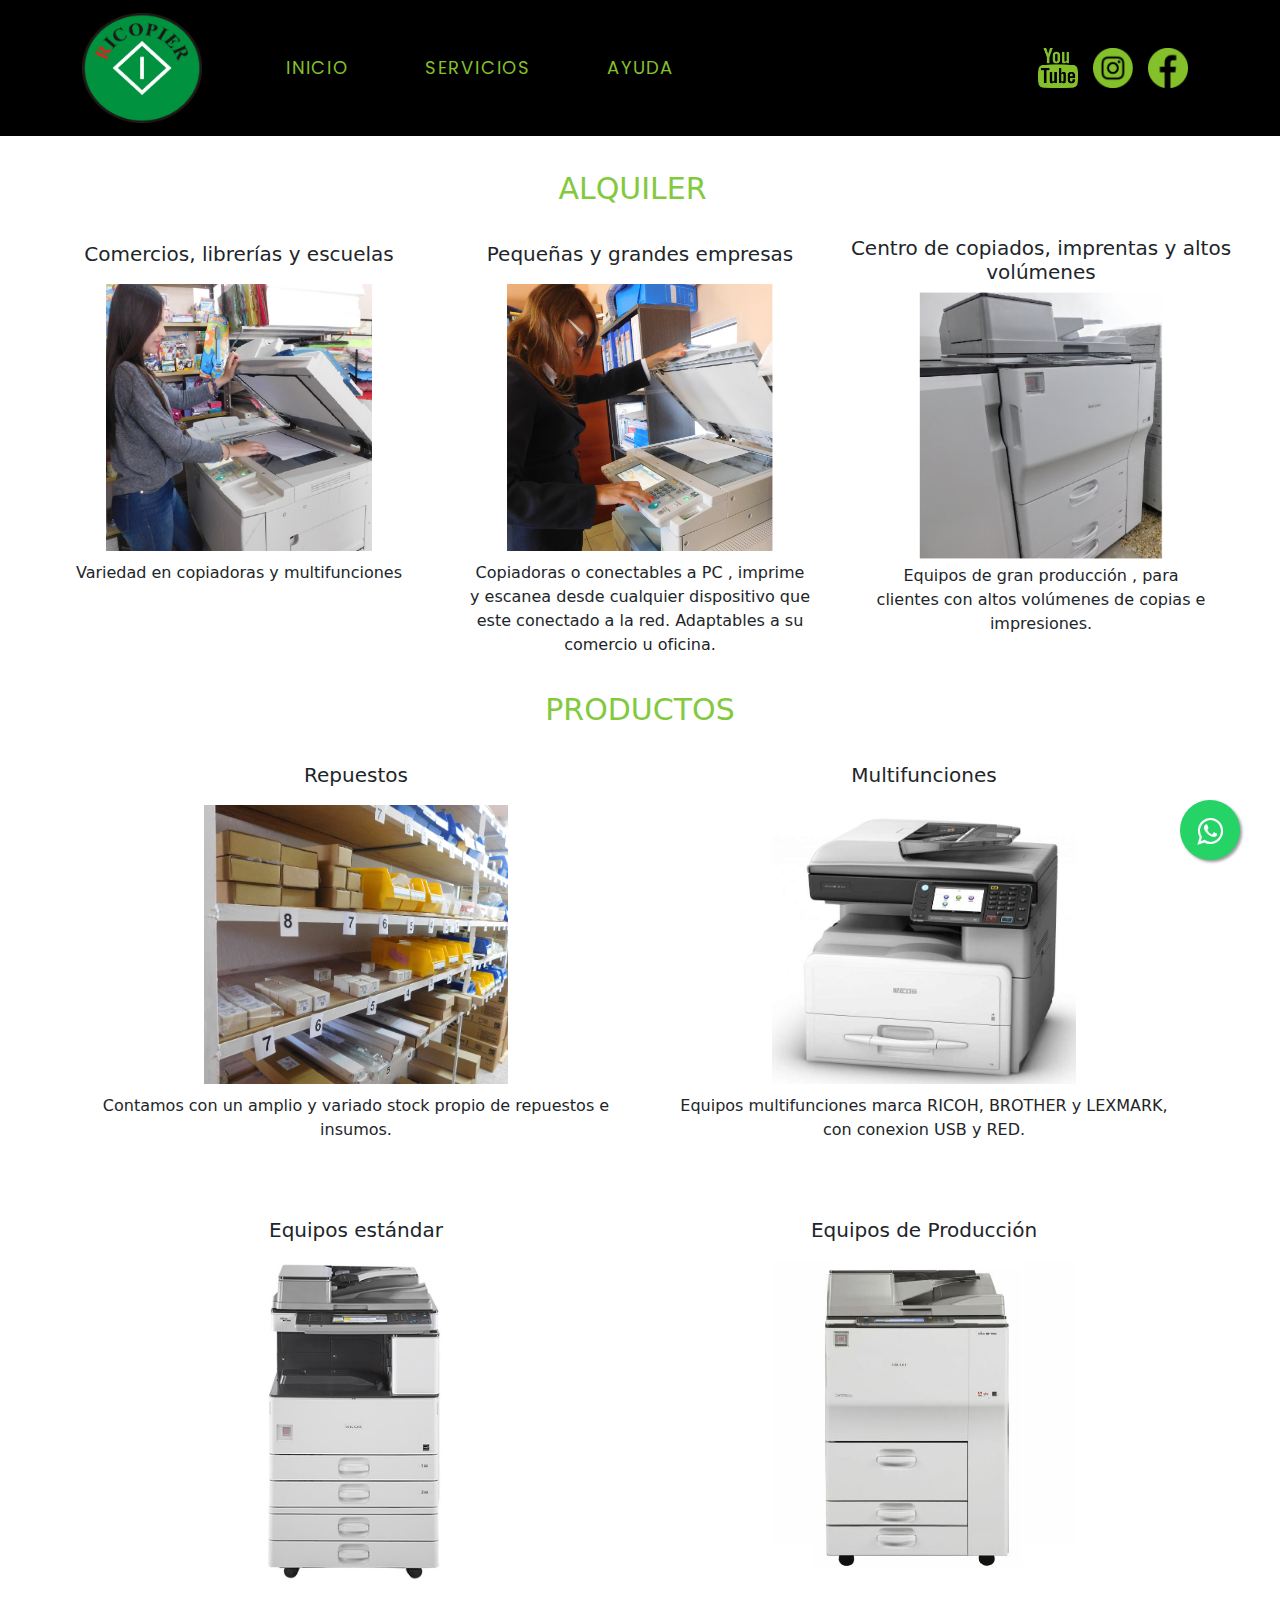
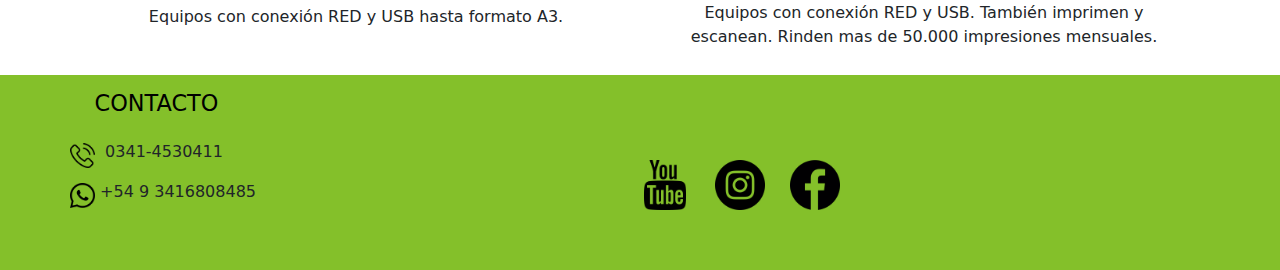
==== commit 0df76ed5: "Add files via upload" ====
--- a/index2.html
+++ b/index2.html
@@ -16,7 +16,7 @@
     <header>
         <nav class="navbar navbar-expand-lg navbar-dark" style="background-color: black;">
             <div class="container">
-              <img class="navbar-brand" src="img/LOGO.png" alt="">
+              <img class="navbar-brand" src="img/LOGO.png" alt="Ricopier: alquiler y service de impresoras">
               <button
               class="navbar-toggler"
               type="button"
@@ -43,13 +43,13 @@
                 <div class="contenedor">
                   <div class="redes-sociales">
                       <a href= "https://www.youtube.com/channel/UCx8IweuO1C4neSGUDIV6SnA" target="_blank" rel="noferrer">
-                          <img class="logo" src="img/youtube2.png" alt="">
+                          <img class="logo" src="img/youtube2.png" alt="Canal de Ricopier en Youtube">
                       </a>          
                       <a href="https://www.instagram.com/alquiler_de_fotocopiadoras/?hl=es" target="_blank" rel="noferrer">
-                          <img class="logo" src="img/insta.png" alt="">
+                          <img class="logo" src="img/insta.png" alt="Instagram de Ricopier">
                      </a>
                      <a href="https://www.facebook.com/fotocopiadoras.de.alquiler/" target="_blank" rel="noferrer">
-                        <img class="logo" src="img/face.png" alt="">
+                        <img class="logo" src="img/face.png" alt="Facebook de Ricopier">
                      </a> 
                   </div>
               </div>
@@ -58,13 +58,13 @@
     </header>
     <main>
             <section class="alquiler">
-                <h3 class="titulo" id="ALQUILER">ALQUILER</h3>
+                <h1 class="titulo" id="ALQUILER">ALQUILER</h3>
                 <div class="contenedor-alquiler">
                     <article>
                         <div class="contenedor-servicio1">
                             <h4>Comercios, librerías y escuelas</h4>
                             <div>
-                                <img src="img/rico1.png" alt="" width="">
+                                <img src="img/rico1.png" alt="Mujer utilizando fotocopiadora en una libreria">
                             </div>
                             <p class="nombre">Variedad en copiadoras y multifunciones</p> 
                         </div>
@@ -74,32 +74,32 @@
                         <div class="grandes">
                             <h4>Pequeñas y grandes empresas </h4>
                             <div>
-                                    <img src="img/rico3.png" alt="" width="">
+                                    <img src="img/rico3.png" alt="Mujer utilizando fotocopiadora en una oficina">
                             </div>
                             <p class="descripcion">Copiadoras o conectables a PC , imprime y escanea desde cualquier dispositivo que este conectado a la red. 
-                            Adapatables a su comercio u oficina.</p>
+                            Adaptables a su comercio u oficina.</p>
                         </div>
                     </article>
                     
                     <article>
                         <div class="centro">
-                                <h4>Centro de copiados, imprentas y altos volumenes</h4> 
+                                <h4>Centro de copiados, imprentas y altos volúmenes</h4> 
                                 <div>
-                                    <img src="img/rico5.png" alt="" >
+                                    <img src="img/rico5.png" alt="Fotocopiadora para altos volumenes de copiado" >
                                 </div>
-                                <p class="descripcion">Equipos de gran producción , para clientes con altos volumenes de copias e impresiones. </p>
+                                <p class="descripcion">Equipos de gran producción , para clientes con altos volúmenes de copias e impresiones. </p>
                         </div>   
                     </article>  
                 </div>             
             </section>                
             <section class="productos">   
-                <h3 class="titulo" id="PRODUCTOS">PRODUCTOS</h3>        
+                <h2 class="titulo" id="PRODUCTOS">PRODUCTOS</h3>        
                     <div class="contenedor-productos">
                         <article>
                             <div class="repuestos">                      
                                 <h4>Repuestos</h4>
                                 <div class="foto">
-                                    <img src="img/repuestos.png" alt="">
+                                    <img src="img/repuestos.png" alt="Stock de repuesto con los que contamos">
                                 </div>
                                 <p class="descripcion">Contamos con un amplio y variado stock propio de repuestos e insumos.</p>
                             </div>   
@@ -109,9 +109,9 @@
                             <div class="multifunciones">                       
                                 <h4>Multifunciones</h4>
                                 <div class="foto">
-                                    <img src="img/MULTIFUNCIONES1.png" alt="">
+                                    <img src="img/MULTIFUNCIONES1.png" alt="Fotocopiadora multifunción">
                                 </div>
-                                <p class="descripcion">Equipos multifunciones marca RICOH, BROTHER y LEXMARK., con conexion USB y RED.</p>
+                                <p class="descripcion">Equipos multifunciones marca RICOH, BROTHER y LEXMARK, con conexion USB y RED.</p>
                             </div> 
                         </article> 
                         
@@ -119,7 +119,7 @@
                             <div class="chicas">
                                 <h4>Equipos estándar</h4>
                                 <div class="foto">
-                                    <img src="img/equipoestandar.png" alt="">
+                                    <img src="img/equipoestandar.png" alt="Fotocopiadora con RED y USB">
                                 </div>
                                 <p class="descripcion">Equipos con conexión RED y USB hasta formato A3.</p>
                             </div>  
@@ -129,7 +129,7 @@
                             <div class="produccion">                   
                                 <h4>Equipos de Producción</h4>
                                 <div class="foto">
-                                    <img src="img/equipoproduccion.png" alt="">
+                                    <img src="img/equipoproduccion.png" alt="Fotocopiadora con RED, USB y escaner">
                                 </div>
                                 <p class="descripcion">Equipos con conexión RED y USB. También imprimen y escanean. Rinden mas de 50.000 impresiones mensuales.</p>
                             </div>
@@ -138,8 +138,8 @@
         </section> 
         <section>             
             <link rel="stylesheet" href="https://maxcdn.bootstrapcdn.com/font-awesome/4.5.0/css/font-awesome.min.css">
-            <a href="https://api.whatsapp.com/send?phone=5493416808485&text=Hola%21%20Quisiera%20m%C3%A1s%20informaci%C3%B3n%20sobre%20fotocopiadoras%20Gracias!." class="float" target="_blank">
-                <i class="fa fa-whatsapp my-float"></i>
+            <a href="https://api.whatsapp.com/send?phone=5493416808485&text=Hola%21%20Quisiera%20m%C3%A1s%20informaci%C3%B3n%20sobre%20fotocopiadoras%20Gracias!." aria-label="Contactanos por Whatsapp" class="float" target="_blank">
+                <i class="fa fa-whatsapp my-float" aria-hidden="true"></i>
             </a>
         </section>
     </main>   
@@ -147,24 +147,24 @@
         <h3 class="titulo2">CONTACTO</h3>
         <div class="contactame2">   
             <div class="tel">
-                <img class="logo1" src="img/llamada-telefonica.png" alt=""> 
+                <img class="logo1" src="img/llamada-telefonica.png" alt="Número de telefono de Ricopier"> 
                 <p class="telefono">0341-4530411</p>
            </div> 
            <div class="wssp">
-                <img class="logo1" src="img/whatsapp.png" alt="">  
+                <img class="logo1" src="img/whatsapp.png" alt="Número de Whatsapp de Ricopier">  
                 <p class="whattsapp">+54 9 3416808485</p>
             </div>
         </div>
         <div class="contenedor">
             <div class="redes-sociales2">
                 <a href= "https://www.youtube.com/channel/UCx8IweuO1C4neSGUDIV6SnA" target="_blank" rel="noferrer">
-                    <img class="logo2" src="img/logotipo-de-youtube.png" alt="">
+                    <img class="logo2" src="img/logotipo-de-youtube.png" alt="Canal de Ricopier en Youtube">
                 </a>          
                 <a href="https://www.instagram.com/alquiler_de_fotocopiadoras/?hl=es" target="_blank" rel="noferrer">
-                    <img class="logo2" src="img/instagram (1).png" alt="">
+                    <img class="logo2" src="img/instagram (1).png" alt="Instagram de Ricopier">
                </a>
                <a href="https://www.facebook.com/fotocopiadoras.de.alquiler/" target="_blank" rel="noferrer">
-                  <img class="logo2" src="img/logotipo-circular-de-facebook.png" alt="">
+                  <img class="logo2" src="img/logotipo-circular-de-facebook.png"  alt="Facebook de Ricopier">
                </a> 
             </div>
        </div>      
--- a/css/estilos2.css
+++ b/css/estilos2.css
@@ -191,42 +191,47 @@
 .titulo2 {
 	color: black;
 	font-size: 140%;
-	padding: 15px 5px;
-	margin: 5px 5px;
-	left: 10%;
+	padding: 10px 5px;
+	margin: 5px 0px;
+	left: 7%;
 	position: absolute;
 }
 .tel{
 	display: block;
-	margin-top: 60px;
+	margin-top: 70px;
 	margin-left:70px;
 	margin-bottom: 0px;
 	padding: 0px;
 }
 .tel p{
 	display: inline-flex;
-	padding-left: 50px;
-	padding-top: 5px;
+	padding-left: 5px;
+	/*padding-top: 5px;*/
 	align-items: center;
 	vertical-align: middle;
+	margin-top: -5px;
 }
 .wssp{
 	display: block;
-	margin-top: 25px;
+	margin-top: 5px;
 	margin-left:70px;
 	margin-bottom: 50px;
 	padding: 0px;
 }
 .wssp p{
 	display: inline-flex;
-	padding-left: 50px;
-	padding-top: 5px;
+	padding-left: 12px;
+	/*padding-top: 5px;*/
+	padding: 0px;
+	margin-top: -5px;
 	align-items: center;
 	vertical-align: middle;
 }
 .logo1{
-	height: 50px;
-	width: 50px;
+	height: 25px;
+	width: 25px;
+	margin-top: -15px;
+	
 }
 .redes-sociales2 {
 	justify-content: center;
@@ -250,7 +255,9 @@
 @media screen and (max-width: 1440px) {
 		.centro img{
 			margin: 0px;
-			width: 54%;
+		}
+		.centro p{
+			margin-top: 5px;
 		}
 		.centro h4{
 			margin-top: -6px;
@@ -287,7 +294,7 @@
 			width: 54%;
 		}
 		.centro p{
-			padding-top: 5px;
+			padding-top: 0px;
 		}
 		.centro h4{
 			margin-top: -6px;
@@ -328,7 +335,7 @@
 	  text-align: center;
 	  min-width: 125px;
 	}
-	&.active .nav-item a {
+	.active .nav-item a {
 	  background: #333;
 	  border-width: 1px;
 	}
@@ -367,13 +374,14 @@
 	}
 	.centro p{
 		padding-top: 0px;
+		margin-top: -2px;
 	}
 	.contenedor-alquiler .centro img{
-		width: 66%;
 		padding: 0px;
-	}  
+		width: 68%;
+	} 
 	.centro h4{
-		padding-bottom: 0px;
+		padding-bottom: 2px;
 	}
 	.contenedor-alquiler img {
 		width: 70%;
@@ -408,14 +416,14 @@
 		text-align: center;
 		margin:0%;
 		margin-bottom: 20px;
-		left: 18%;
+		left: 10%;
 	}
 	.wssp{
 		margin-top: 5px;
 	}
 	.logo1{
-		height: 30px;
-		width: 30px;
+		height: 25px;
+		width: 25px;
 	}
 	.logo2{
 		height: 40px;
@@ -434,7 +442,7 @@
 	  text-align: center;
 	  min-width: 125px;
 	}
-	&.active .nav-item a {
+	.active .nav-item a {
 	  background: #333;
 	  border-width: 1px;
 	}
@@ -486,7 +494,6 @@
 		display: grid;
 		grid-template-columns: repeat(1,1fr);
 	}
-
 	.contenedor-productos img{
 		width: 50%;
 		margin: 15px 0px;
@@ -512,31 +519,65 @@
 	width: 30px;
 	}
 	.contactame2{
-	margin-left: 50px;
+	justify-content: center;
+	}
+	.tel{
+		text-align: center;
+		justify-content: center;
+		margin-left: 0px;
+	}
+	.tel p{
+		padding-left: 15px;
+	}
+	.wssp{
+		text-align: center;
+		justify-content: center;
+		margin-top: 0px;
+		margin-left: 35px;
+		margin-bottom: 30px;
+	}
+	.wssp p{
+		padding-left: 10px;
 	}
 	.titulo2 {
 		text-align: center;
+		justify-content: center;
 		margin:0%;
 		margin-bottom: 20px;
-		left: 40%;
-	}
-	.wssp{
-		margin-top: 10px;
+		left: 35%;
+	}
+
+	.logo1{
+		height: 25px;
+		width: 25px;
+		margin-left: -20px;
+		
 	}
 	.redes-sociales2 {
+		justify-items: center;
+		text-align: center;
 		justify-items: center;
 		margin-top: 0px;
 		margin-bottom: 10px;
-		margin-left: 170px;
 		padding: 5px 0px;
 	}
 	.logo2{
 		width: 40px;
 		height: 40px;
 	}
-	.FAQ h3 {
-		padding: 20px 15px;
-		text-align: center;
-	}
-}
-
+	.FAQ h3{
+		padding: 20px 0px;
+		text-align: center;
+	}
+}
+
+@media screen and (max-width: 480px) {
+	.titulo2 {
+		text-align: center;
+		justify-content: center;
+		margin:0%;
+		margin-bottom: 20px;
+		left: 30%;
+	}
+
+}
